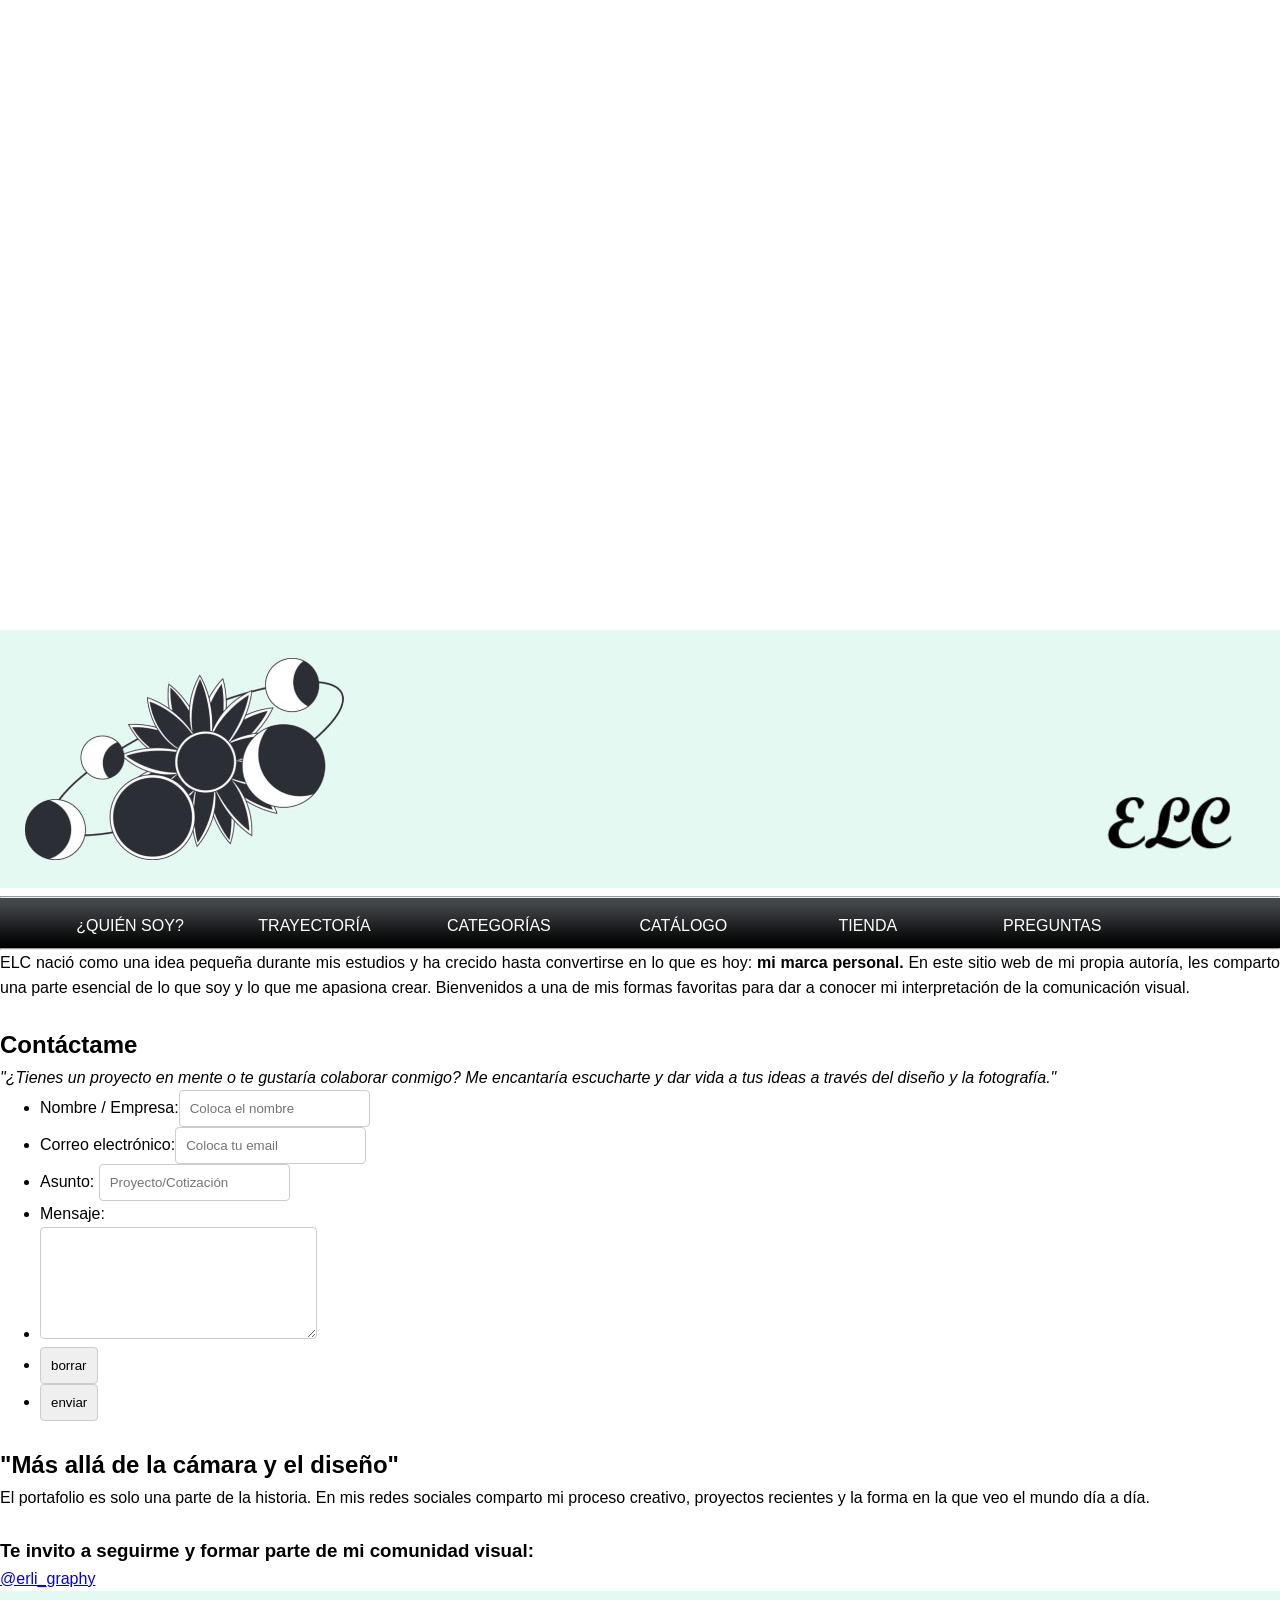
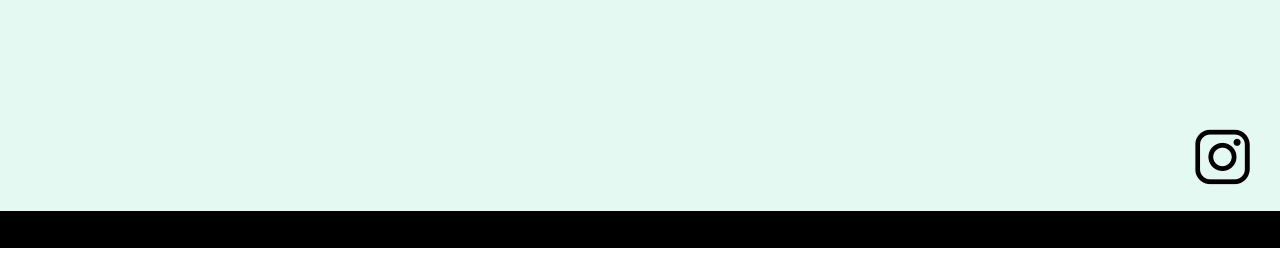
==== pagina-web.html @ e6e66890 "Initial Proyect Web Erin" ====
<!DOCTYPE html>
<html>
<head>
	<meta charset="utf-8">
	<meta name="viewport" content="width=device-width, initial-scale=1.0">
	<title>ELC-Photograph</title>
	<link rel="stylesheet" type="text/css" href="css/reticula12.css">
	<link rel="stylesheet" type="text/css" href="css/estilos-pagina.css">

</head>
<body>

<div id="pagina"><!--Inicio de página-->

<header class="video-header">
    <video autoplay muted loop playsinline class="video-background">
        <!-- Sustituye "tu-video.mp4" por la ruta de tu archivo -->
        <source src="202605142108.mp4" type="video/mp4">
    </video>
</header>

<header id="cabecera"><!--Inicio de cabecera-->
		<img src="imagenes/cabecera.jpg">
</header><!--Cierre de cabecera-->

<hr>

<nav id="menu"><!--Inicio de menú-->
		<ul>
			<li><a href="quiensoy/quien-soy.html" title="¿QUIÉN SOY?">¿QUIÉN SOY?</a></li>
			<li><a href="trayectoria/trayectoria.html" title="TRAYECTORÍA">TRAYECTORÍA</a></li>
			<li><a href="especificaciones/nuevas-especificaciones.html" title="CATEGORÍAS">CATEGORÍAS</a></li>
			<li><a href="catalogo/catalogo.html" title="CATÁLOGO">CATÁLOGO</a></li>
			<li><a href="tienda/tienda.html" title="TIENDA">TIENDA</a></li>
			<li><a href="preguntas/preguntas.html" title="PREGUNTAS">PREGUNTAS</a></li>
		</ul>		
</nav><!--Cierre de menú-->

<hr>

	<p>ELC nació como una idea pequeña durante mis estudios y ha crecido hasta convertirse en lo que es hoy: <strong>mi marca personal.</strong> En este sitio web de mi propia autoría, les comparto una parte esencial de lo que soy y lo que me apasiona crear. Bienvenidos a una de mis formas favoritas para dar a conocer mi interpretación de la comunicación visual.
	</p>
	
<br>

	<h2>Contáctame</h2>
	<p><em>"¿Tienes un proyecto en mente o te gustaría colaborar conmigo? Me encantaría escucharte y dar vida a tus ideas a través del diseño y la fotografía."</em></p>

<form name="Contáctame" action="Gracias.html">
	<ul>
		<li>Nombre / Empresa:<input type="text" name="nombre/empresa" maxlength="30" placeholder="Coloca el nombre" required></li>
		<li>Correo electrónico:<input type="text" name="email" maxlength="30" placeholder="Coloca tu email" required></li> 
		<li>Asunto: <input type="text" name="asunto" maxlength="30" placeholder="Proyecto/Cotización" required></li>
		<li>Mensaje:</li>
		<li><textarea name="asunto" rows="6" cols="30"></textarea></li>

		<li><input type="reset" name="borrar" value="borrar"></li>
		<li><input type="submit" name="enviar" value="enviar"></li>
	</ul>
</form>

<br>

	<h2>"Más allá de la cámara y el diseño"</h2>	

	<p>El portafolio es solo una parte de la historia. En mis redes sociales comparto mi proceso creativo, proyectos recientes y la forma en la que veo el mundo día a día.</p>
	
<br>

	<h3>Te invito a seguirme y formar parte de mi comunidad visual:</h3>
	<p><a href="https://www.instagram.com/p/DL_NpAcs4de/" target="new" title="erli_graphy">@erli_graphy</a></p>
	
<footer id="pie"><!--Inicio de pie-->
	<img src="imagenes/abajo.png">
</footer><!--Cierre de pie-->

</div><!--Cierre de página-->

</body>
</html>
---- css/reticula12.css ----
/*Reticula 12 columnas*/

* {margin:0; pading:0}
#pagina {max-width:1280px; margin:0 auto;}

/*Columnas*/

.col1, .col2, .col3, .col4, .col5, .col6, .col7, .col8, .col9, .col10, .col11 {float: left; margin: 0 1% 0 0}

.col1 {width:8.33%}
.col2 {width:16.66%}
.col3 {width:25%}
.col4 {width:33.33%}
.col5 {width:41.66%}
.col6 {width:50%}
.col7 {width:58.33%}
.col8 {width:66.66%}
.col9 {width:75%}
.col10 {width:83.33%}
.col11 {width:91.66%}
.col12 {width:100%}
.fila { clear:both; border:none; height:30px }

/*imagenes*/
.col1 img, .col2 img, .col3 img, .col4 img, .col5 img, .col6 img, .col7 img,.col8 img, .col9 img, .col10 img, .col11 img {display: block; width: 100%}

/*Pantallas*/

@media all and (max-width: left: 800px) {
.col1, .col2, .col3, .col4, .col5, .col6, .col7, .col8, .col9, .col10, .col11, .col12 {display: block; width: 99%}
}
---- css/estilos-pagina.css ----
/*Estilos de la pagina*/

body {font-family: 'Helvetica Neue', Arial, sans-serif; color: var(--text-color);line-height: 1.6; font-size: 1em; background-color: white; text-align: justify;}

.video-header {
    position: relative;
    height: 70vh;
    width: 100%;
    overflow: hidden;
    display: flex;
    align-items: center;
    justify-content: center;
    color: white;
}

.video-background {
    position: absolute;
    top: 50%;
    left: 50%;
    min-width: 100%;
    min-height: 100%;
    width: auto;
    height: auto;
    z-index: -1; 
    transform: translate(-50%, -50%);
    object-fit: contain; }

#menu {width: 100%; height: 50px; background-image: url("../imagenes/pleca.png")}

#menu ul li {display: inline-block; list-style: none;}

#menu ul li a {text-decoration: none; color:white; padding-top: 15px; width: 180px; height: 35px; display: block; text-align: center; transition: ease-in-out 900ms;}

#menu ul li a:hover {background-color: grey; transition: ease-in-out 900ms;}

/* Tabla y Formularios */
table { width: 100%; border-collapse: collapse; margin: 40px 0; }
th, td { border: 1px solid #ddd; padding: 12px; text-align: left; }

form {
    display: flex;
    flex-direction: column;
    gap: 10px;
    max-width: 600px;
}

input, textarea, select {
    padding: 10px;
    border: 1px solid #ccc;
    border-radius: 4px;
}

.btn {
    background: var(--primary-color);
    color: white;
    padding: 15px;
    border: none;
    cursor: pointer;
}



/* 1. LAS 4 IMÁGENES EN UNA SOLA LÍNEA */
.categorias-linea {
    display: table;
    table-layout: fixed; /* Fuerza a que todas tengan exactamente el mismo ancho */
    width: 100%;
    max-width: 1200px;
    margin: 0 auto 40px auto;
    border-collapse: separate;
    border-spacing: 15px 0; /* Añade espacio entre las columnas */
}

/* Cada tarjeta se comporta como una celda de la línea */
.tarjeta-categoria {
    display: table-cell;
    position: relative;
    border-radius: 8px;
    overflow: hidden;
    cursor: pointer;
    box-shadow: 0 4px 10px rgba(0,0,0,0.15);
    transition: transform 0.3s ease;
    height: 350px; /* Puedes ajustar la altura fija de tu barra principal aquí */
}

.tarjeta-categoria:hover {
    transform: scale(1.02);
}

.tarjeta-categoria img {
    width: 100%;
    height: 100%;
    object-fit: cover;
}

/* Capa del nombre con efecto hover */
.capa-nombre {
    position: absolute;
    top: 0;
    left: 0;
    width: 100%;
    height: 100%;
    background-color: rgba(0, 0, 0, 0.6);
    color: #fff;
    display: flex;
    justify-content: center;
    align-items: center;
    font-size: 1.4rem;
    font-weight: bold;
    opacity: 0;
    transition: opacity 0.3s ease;
}

.tarjeta-categoria:hover .capa-nombre {
    opacity: 1;
}


/* 2. EFECTO ROMPECABEZAS (MASONRY) PARA LAS IMÁGENES DE ABAJO */
.contenedor-detalle {
    max-width: 1200px;
    margin: 30px auto;
    padding: 25px;
    background-color: #ffffff;
    border-radius: 12px;
    box-shadow: 0 5px 20px rgba(0,0,0,0.05);
}

.mosaico-rompecabezas {
    column-count: 3;       /* Número de columnas del rompecabezas */
    column-gap: 15px;      /* Espacio entre columnas */
}

.mosaico-rompecabezas img {
    width: 100%;
    display: block;
    margin-bottom: 15px;   /* Espacio de separación hacia abajo */
    border-radius: 6px;
    object-fit: cover;
    box-shadow: 0 2px 5px rgba(0,0,0,0.1);
}

/* Evita que una imagen se parta a la mitad entre dos columnas */
.mosaico-rompecabezas img {
    break-inside: avoid;
}

/* Ajuste para pantallas pequeñas (Celulares) */
@media (max-width: 768px) {
    .categorias-linea {
        display: block; /* En celulares es mejor que se apilen para que no se vean diminutas */
    }
    .tarjeta-categoria {
        display: block;
        width: 100%;
        margin-bottom: 15px;
        height: 200px;
    }
    .mosaico-rompecabezas {
        column-count: 2; /* Menos columnas en pantallas medianas */
    }
}

@media (max-width: 480px) {
    .mosaico-rompecabezas {
        column-count: 1; /* Una sola columna en pantallas muy chicas */
    }
}

/* Clases para ocultar/mostrar con JS */
.oculto {
    display: none;
}



/* 1. LAS 4 IMÁGENES EN UNA SOLA LÍNEA */
.categorias-linea {
    display: table;
    table-layout: fixed;
    width: 100%;
    max-width: 1200px;
    margin: 0 auto 30px auto;
    border-collapse: separate;
    border-spacing: 15px 0;
}
.tarjeta-categoria {
    display: table-cell;
    position: relative;
    border-radius: 8px;
    overflow: hidden;
    cursor: pointer;
    box-shadow: 0 4px 10px rgba(0,0,0,0.1);
    transition: transform 0.2s;
    height: 300px;
}
.tarjeta-categoria:hover { transform: scale(1.02); }
.tarjeta-categoria img { width: 100%; height: 100%; object-fit: cover; }

.capa-nombre {
    position: absolute;
    top: 0; left: 0; width: 100%; height: 100%;
    background-color: rgba(0, 0, 0, 0.6);
    color: #fff;
    display: flex; justify-content: center; align-items: center;
    font-size: 1.3rem; font-weight: bold;
    opacity: 0; transition: opacity 0.2s;
}
.tarjeta-categoria:hover .capa-nombre { opacity: 1; }

/* 2. ROMPECABEZAS (MASONRY) */
.contenedor-detalle {
    max-width: 1200px;
    margin: 20px auto;
    padding: 20px;
    background: #fff;
    border-radius: 12px;
    box-shadow: 0 4px 6px -1px rgba(0,0,0,0.05);
}
.mosaico-rompecabezas {
    column-count: 3;
    column-gap: 15px;
}
.mosaico-rompecabezas img {
    width: 100%;
    display: block;
    margin-bottom: 15px;
    border-radius: 8px;
    cursor: pointer;
    transition: filter 0.2s, transform 0.2s;
    break-inside: avoid;
}
.mosaico-rompecabezas img:hover {
    filter: brightness(0.85);
    transform: translateY(-2px);
}

/* 3. SECCIÓN DE COMPRA FORMULARIO */
.contenedor-compra {
    max-width: 1200px;
    margin: 40px auto;
    background: #ffffff;
    border: 1px solid #e2e8f0;
    border-radius: 12px;
    overflow: hidden;
    box-shadow: 0 20px 25px -5px rgba(0,0,0,0.1);
}
.compra-layout { display: flex; flex-wrap: wrap; }

.compra-imagen {
    flex: 1; min-width: 320px; background: #f1f5f9;
    position: relative; display: flex; align-items: center; justify-content: center;
}
.compra-imagen img { width: 100%; height: 100%; object-fit: cover; max-height: 700px; display: block; }
.info-foto-ayuda { position: absolute; bottom: 0; width: 100%; background: rgba(0,0,0,0.7); color: white; text-align: center; padding: 10px; font-size: 0.9rem; }

.compra-formulario { flex: 1.5; min-width: 350px; padding: 35px; }
.compra-formulario h3 { border-bottom: 2px solid #f1f5f9; padding-bottom: 8px; margin-top: 25px; color: #334155; }

.campo-form { margin-bottom: 20px; }
.campo-form label { display: block; font-weight: 600; margin-bottom: 6px; font-size: 0.95rem; }
.opcional { font-weight: normal; color: #94a3b8; font-size: 0.85rem; }

.campo-form input[type="text"],
.campo-form input[type="email"],
.campo-form input[type="tel"],
.campo-form textarea {
    width: 100%; padding: 12px; border: 1px solid #cbd5e1; border-radius: 6px; font-size: 1rem; box-sizing: border-box;
}

.grupo-opciones { display: flex; flex-direction: column; gap: 8px; margin-top: 6px; }
.opcion-check { font-weight: normal !important; cursor: pointer; display: flex; align-items: center; gap: 8px; }

.flex-otro { display: flex; align-items: center; }
#texto-otro-campo { border: none; border-bottom: 1px solid #94a3b8; width: 100px; padding: 2px 5px; font-size: 0.95rem; }
#texto-otro-campo:focus { outline: none; border-bottom-color: #000; }

.btn-enviar {
    width: 100%; background: #0f172a; color: #fff; border: none; padding: 15px; font-size: 1.1rem; font-weight: bold; border-radius: 6px; cursor: pointer; margin-top: 20px;
}
.btn-enviar:hover { background: #334155; }

.mensaje-exito { background: #f0fdf4; color: #166534; padding: 15px; border-left: 4px solid #166534; border-radius: 4px; margin-top: 20px; }
.oculto { display: none !important; }

/* Pantallas Chicas */
@media (max-width: 768px) {
    .categorias-linea { display: block; }
    .tarjeta-categoria { display: block; width: 100%; margin-bottom: 15px; height: 180px; }
    .mosaico-rompecabezas { column-count: 2; }
    .compra-layout { flex-direction: column; }
}
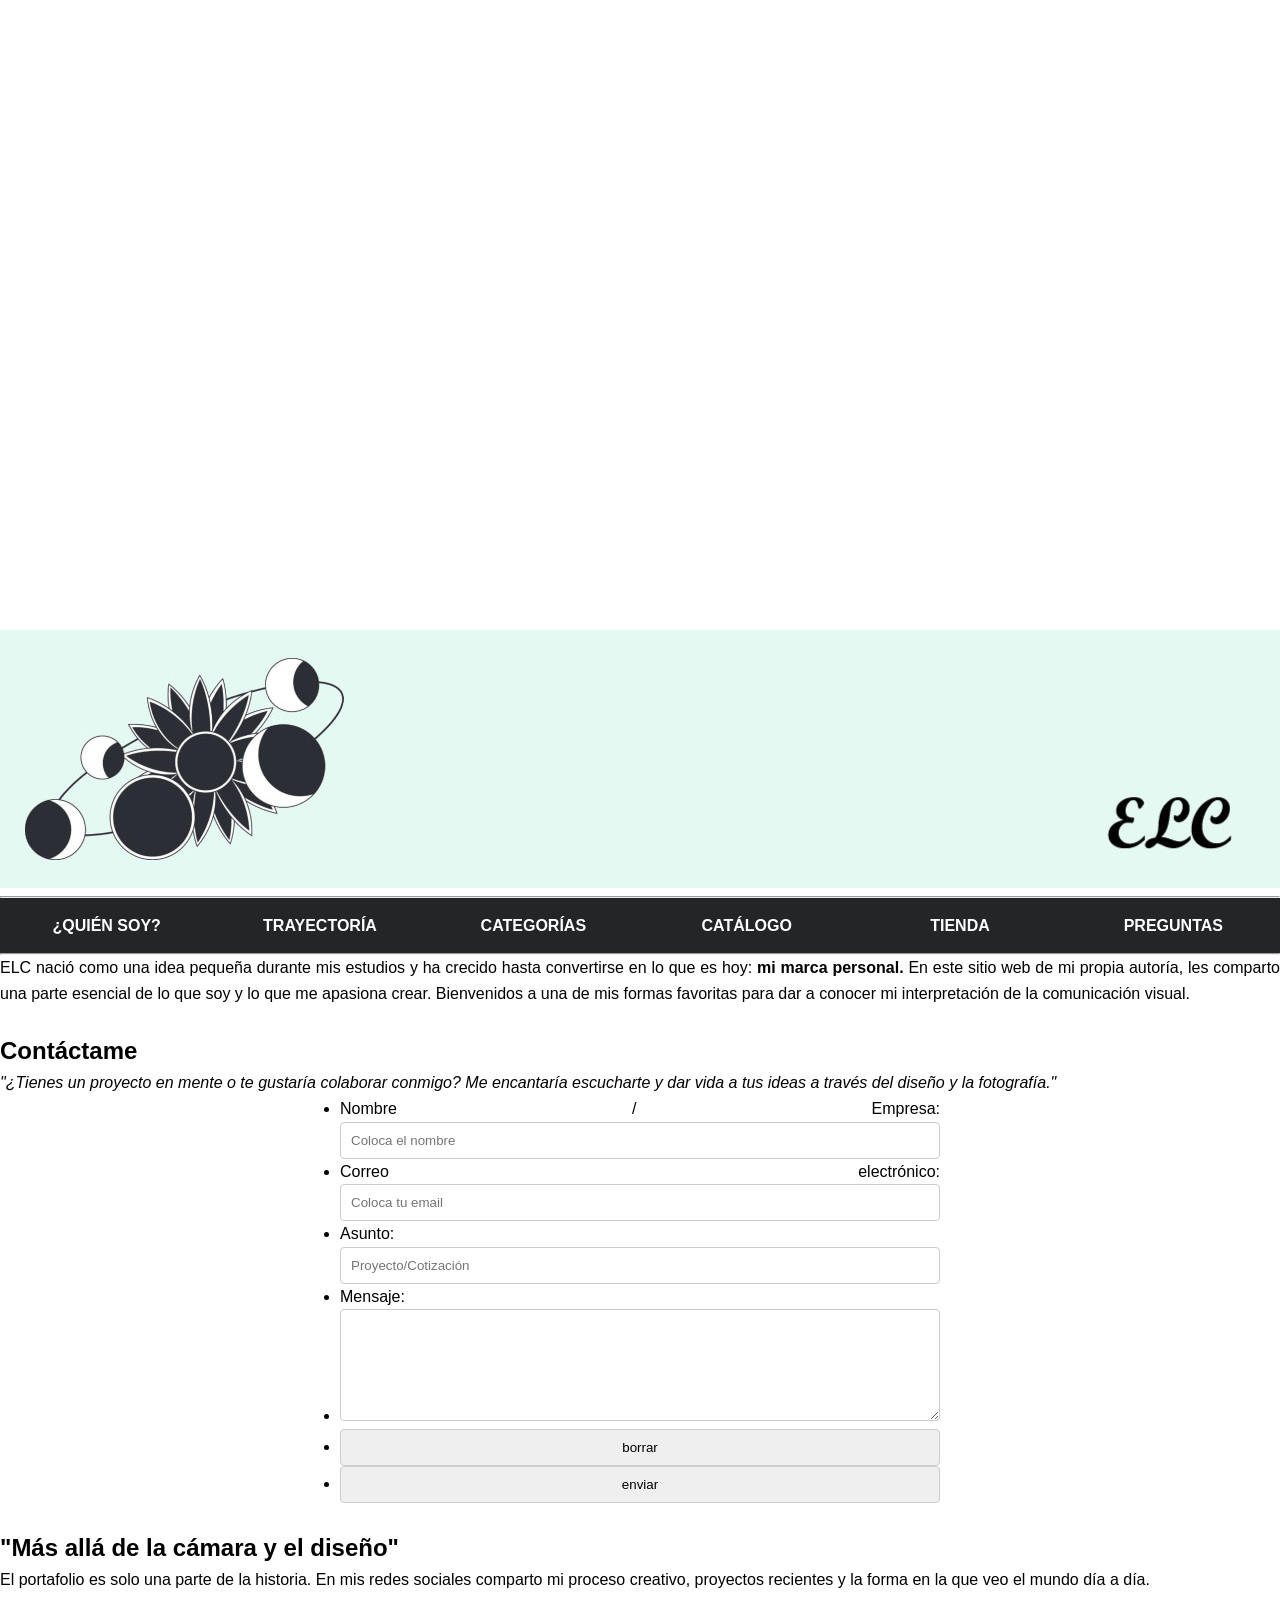
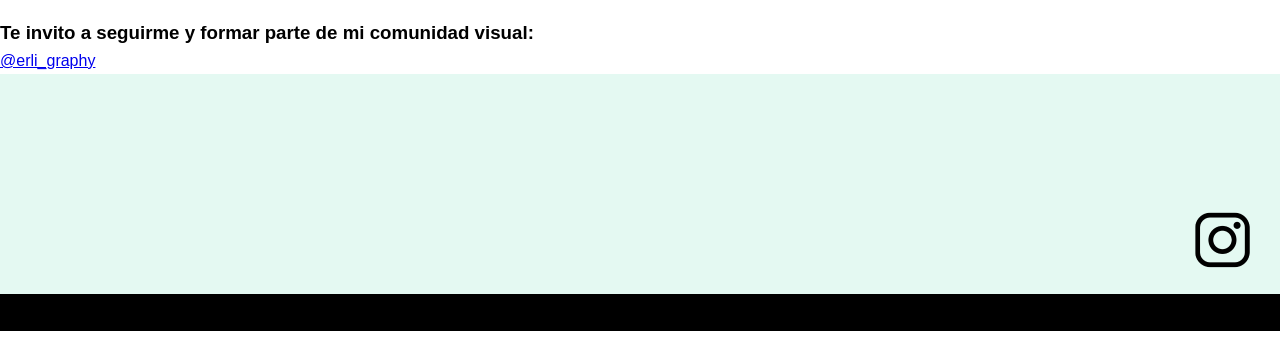
==== commit d1cea34d: "Main changes to the operation of the website" ====
--- a/pagina-web.html
+++ b/pagina-web.html
@@ -1,5 +1,6 @@
 <!DOCTYPE html>
 <html>
+
 <head>
 	<meta charset="utf-8">
 	<meta name="viewport" content="width=device-width, initial-scale=1.0">
@@ -8,73 +9,96 @@
 	<link rel="stylesheet" type="text/css" href="css/estilos-pagina.css">
 
 </head>
+
 <body>
 
-<div id="pagina"><!--Inicio de página-->
+	<div id="pagina"><!--Inicio de página-->
 
-<header class="video-header">
-    <video autoplay muted loop playsinline class="video-background">
-        <!-- Sustituye "tu-video.mp4" por la ruta de tu archivo -->
-        <source src="202605142108.mp4" type="video/mp4">
-    </video>
-</header>
+		<header class="video-header">
+			<video autoplay muted loop playsinline class="video-background">
+				<!-- Sustituye "tu-video.mp4" por la ruta de tu archivo -->
+				<source src="202605142108.mp4" type="video/mp4">
+			</video>
+		</header>
 
-<header id="cabecera"><!--Inicio de cabecera-->
-		<img src="imagenes/cabecera.jpg">
-</header><!--Cierre de cabecera-->
+		<header id="cabecera"><!--Inicio de cabecera-->
+			<img src="imagenes/cabecera.jpg">
+		</header><!--Cierre de cabecera-->
 
-<hr>
+		<hr>
 
-<nav id="menu"><!--Inicio de menú-->
-		<ul>
-			<li><a href="quiensoy/quien-soy.html" title="¿QUIÉN SOY?">¿QUIÉN SOY?</a></li>
-			<li><a href="trayectoria/trayectoria.html" title="TRAYECTORÍA">TRAYECTORÍA</a></li>
-			<li><a href="especificaciones/nuevas-especificaciones.html" title="CATEGORÍAS">CATEGORÍAS</a></li>
-			<li><a href="catalogo/catalogo.html" title="CATÁLOGO">CATÁLOGO</a></li>
-			<li><a href="tienda/tienda.html" title="TIENDA">TIENDA</a></li>
-			<li><a href="preguntas/preguntas.html" title="PREGUNTAS">PREGUNTAS</a></li>
-		</ul>		
-</nav><!--Cierre de menú-->
+		<nav id="menu">
+			<div class="menu-movil">
+				<button id="btn-hamburguesa">☰ Menú</button>
+			</div>
 
-<hr>
+			<ul id="lista-menu">
+				<li><a href="quiensoy/quien-soy.html" title="¿QUIÉN SOY?">¿QUIÉN SOY?</a></li>
+				<li><a href="trayectoria/trayectoria.html" title="TRAYECTORÍA">TRAYECTORÍA</a></li>
+				<li><a href="especificaciones/nuevas-especificaciones.html" title="CATEGORÍAS">CATEGORÍAS</a></li>
+				<li><a href="catalogo/catalogo.html" title="CATÁLOGO">CATÁLOGO</a></li>
+				<li><a href="tienda/tienda.html" title="TIENDA">TIENDA</a></li>
+				<li><a href="preguntas/preguntas.html" title="PREGUNTAS">PREGUNTAS</a></li>
+			</ul>
+		</nav>
 
-	<p>ELC nació como una idea pequeña durante mis estudios y ha crecido hasta convertirse en lo que es hoy: <strong>mi marca personal.</strong> En este sitio web de mi propia autoría, les comparto una parte esencial de lo que soy y lo que me apasiona crear. Bienvenidos a una de mis formas favoritas para dar a conocer mi interpretación de la comunicación visual.
-	</p>
-	
-<br>
+		<hr>
 
-	<h2>Contáctame</h2>
-	<p><em>"¿Tienes un proyecto en mente o te gustaría colaborar conmigo? Me encantaría escucharte y dar vida a tus ideas a través del diseño y la fotografía."</em></p>
+		<p>ELC nació como una idea pequeña durante mis estudios y ha crecido hasta convertirse en lo que es hoy:
+			<strong>mi marca personal.</strong> En este sitio web de mi propia autoría, les comparto una parte esencial
+			de lo que soy y lo que me apasiona crear. Bienvenidos a una de mis formas favoritas para dar a conocer mi
+			interpretación de la comunicación visual.
+		</p>
 
-<form name="Contáctame" action="Gracias.html">
-	<ul>
-		<li>Nombre / Empresa:<input type="text" name="nombre/empresa" maxlength="30" placeholder="Coloca el nombre" required></li>
-		<li>Correo electrónico:<input type="text" name="email" maxlength="30" placeholder="Coloca tu email" required></li> 
-		<li>Asunto: <input type="text" name="asunto" maxlength="30" placeholder="Proyecto/Cotización" required></li>
-		<li>Mensaje:</li>
-		<li><textarea name="asunto" rows="6" cols="30"></textarea></li>
+		<br>
 
-		<li><input type="reset" name="borrar" value="borrar"></li>
-		<li><input type="submit" name="enviar" value="enviar"></li>
-	</ul>
-</form>
+		<h2>Contáctame</h2>
+		<p><em>"¿Tienes un proyecto en mente o te gustaría colaborar conmigo? Me encantaría escucharte y dar vida a tus
+				ideas a través del diseño y la fotografía."</em></p>
 
-<br>
+		<form name="Contáctame" action="Gracias.html">
+			<ul>
+				<li>Nombre / Empresa:<input type="text" name="nombre/empresa" maxlength="30"
+						placeholder="Coloca el nombre" required></li>
+				<li>Correo electrónico:<input type="text" name="email" maxlength="30" placeholder="Coloca tu email"
+						required></li>
+				<li>Asunto: <input type="text" name="asunto" maxlength="30" placeholder="Proyecto/Cotización" required>
+				</li>
+				<li>Mensaje:</li>
+				<li><textarea name="asunto" rows="6" cols="30"></textarea></li>
 
-	<h2>"Más allá de la cámara y el diseño"</h2>	
+				<li><input type="reset" name="borrar" value="borrar"></li>
+				<li><input type="submit" name="enviar" value="enviar"></li>
+			</ul>
+		</form>
 
-	<p>El portafolio es solo una parte de la historia. En mis redes sociales comparto mi proceso creativo, proyectos recientes y la forma en la que veo el mundo día a día.</p>
-	
-<br>
+		<br>
 
-	<h3>Te invito a seguirme y formar parte de mi comunidad visual:</h3>
-	<p><a href="https://www.instagram.com/p/DL_NpAcs4de/" target="new" title="erli_graphy">@erli_graphy</a></p>
-	
-<footer id="pie"><!--Inicio de pie-->
-	<img src="imagenes/abajo.png">
-</footer><!--Cierre de pie-->
+		<h2>"Más allá de la cámara y el diseño"</h2>
 
-</div><!--Cierre de página-->
+		<p>El portafolio es solo una parte de la historia. En mis redes sociales comparto mi proceso creativo, proyectos
+			recientes y la forma en la que veo el mundo día a día.</p>
+
+		<br>
+
+		<h3>Te invito a seguirme y formar parte de mi comunidad visual:</h3>
+		<p><a href="https://www.instagram.com/p/DL_NpAcs4de/" target="new" title="erli_graphy">@erli_graphy</a></p>
+
+		<footer id="pie"><!--Inicio de pie-->
+			<img src="imagenes/abajo.png">
+		</footer><!--Cierre de pie-->
+
+	</div><!--Cierre de página-->
+
+	<script>
+		// Script básico para abrir/cerrar el menú en celulares
+		const btn = document.getElementById('btn-hamburguesa');
+		const menu = document.getElementById('lista-menu');
+		btn.addEventListener('click', () => {
+			menu.classList.toggle('mostrar-menu');
+		});
+	</script>
 
 </body>
+
 </html>
--- a/css/reticula12.css
+++ b/css/reticula12.css
@@ -1,31 +1,127 @@
-/*Reticula 12 columnas*/
+/* Retícula 12 columnas */
 
-* {margin:0; pading:0}
-#pagina {max-width:1280px; margin:0 auto;}
+* {
+    margin: 0;
+    padding: 0;
+    box-sizing: border-box;
+    /* Ayuda a que los márgenes no desborden la pantalla */
+}
 
-/*Columnas*/
+#pagina {
+    max-width: 1280px;
+    margin: 0 auto;
+    overflow-x: hidden;
+    /* Evita que la pantalla se pueda deslizar hacia los lados en celular */
+}
 
-.col1, .col2, .col3, .col4, .col5, .col6, .col7, .col8, .col9, .col10, .col11 {float: left; margin: 0 1% 0 0}
+/* Columnas para computadora */
+.col1,
+.col2,
+.col3,
+.col4,
+.col5,
+.col6,
+.col7,
+.col8,
+.col9,
+.col10,
+.col11 {
+    float: left;
+    margin: 0 1% 0 0;
+}
 
-.col1 {width:8.33%}
-.col2 {width:16.66%}
-.col3 {width:25%}
-.col4 {width:33.33%}
-.col5 {width:41.66%}
-.col6 {width:50%}
-.col7 {width:58.33%}
-.col8 {width:66.66%}
-.col9 {width:75%}
-.col10 {width:83.33%}
-.col11 {width:91.66%}
-.col12 {width:100%}
-.fila { clear:both; border:none; height:30px }
+.col1 {
+    width: 8.33%
+}
 
-/*imagenes*/
-.col1 img, .col2 img, .col3 img, .col4 img, .col5 img, .col6 img, .col7 img,.col8 img, .col9 img, .col10 img, .col11 img {display: block; width: 100%}
+.col2 {
+    width: 16.66%
+}
 
-/*Pantallas*/
+.col3 {
+    width: 25%
+}
 
-@media all and (max-width: left: 800px) {
-.col1, .col2, .col3, .col4, .col5, .col6, .col7, .col8, .col9, .col10, .col11, .col12 {display: block; width: 99%}
+.col4 {
+    width: 33.33%
+}
+
+.col5 {
+    width: 41.66%
+}
+
+.col6 {
+    width: 50%
+}
+
+.col7 {
+    width: 58.33%
+}
+
+.col8 {
+    width: 66.66%
+}
+
+.col9 {
+    width: 75%
+}
+
+.col10 {
+    width: 83.33%
+}
+
+.col11 {
+    width: 91.66%
+}
+
+.col12 {
+    width: 100%
+}
+
+.fila {
+    clear: both;
+    border: none;
+    /* Quité el height de 30px fijo que tenías, porque rompía cosas si el contenido era más grande */
+}
+
+/* Imágenes dentro de las columnas */
+.col1 img,
+.col2 img,
+.col3 img,
+.col4 img,
+.col5 img,
+.col6 img,
+.col7 img,
+.col8 img,
+.col9 img,
+.col10 img,
+.col11 img,
+.col12 img {
+    display: block;
+    width: 100%;
+    height: auto;
+    /* Para que las imágenes no se estiren feo */
+}
+
+/* Pantallas pequeñas (Celulares y Tablets) - ¡El error estaba aquí! */
+@media all and (max-width: 800px) {
+
+    /* En esta linea de codigo no iba el left, eso hacia que se ignorara el media query */
+    .col1,
+    .col2,
+    .col3,
+    .col4,
+    .col5,
+    .col6,
+    .col7,
+    .col8,
+    .col9,
+    .col10,
+    .col11,
+    .col12 {
+        display: block;
+        width: 100%;
+        margin: 0 0 15px 0;
+        /* En celular, ponemos un margen abajo para que no se peguen las secciones */
+    }
 }
--- a/css/estilos-pagina.css
+++ b/css/estilos-pagina.css
@@ -1,6 +1,12 @@
-/*Estilos de la pagina*/
-
-body {font-family: 'Helvetica Neue', Arial, sans-serif; color: var(--text-color);line-height: 1.6; font-size: 1em; background-color: white; text-align: justify;}
+/* --- ESTILOS GENERALES --- */
+body {
+    font-family: 'Helvetica Neue', Arial, sans-serif;
+    line-height: 1.6;
+    font-size: 1em;
+    background-color: white;
+    text-align: justify;
+    margin: 0;
+}
 
 .video-header {
     position: relative;
@@ -21,66 +27,133 @@
     min-height: 100%;
     width: auto;
     height: auto;
-    z-index: -1; 
+    z-index: -1;
     transform: translate(-50%, -50%);
-    object-fit: contain; }
-
-#menu {width: 100%; height: 50px; background-image: url("../imagenes/pleca.png")}
-
-#menu ul li {display: inline-block; list-style: none;}
-
-#menu ul li a {text-decoration: none; color:white; padding-top: 15px; width: 180px; height: 35px; display: block; text-align: center; transition: ease-in-out 900ms;}
-
-#menu ul li a:hover {background-color: grey; transition: ease-in-out 900ms;}
-
-/* Tabla y Formularios */
-table { width: 100%; border-collapse: collapse; margin: 40px 0; }
-th, td { border: 1px solid #ddd; padding: 12px; text-align: left; }
+    object-fit: contain;
+}
+
+/* --- ESTILOS DEL MENÚ --- */
+#menu {
+    width: 100%;
+    background-image: url("../imagenes/pleca.png");
+    background-size: cover;
+    /* Asegura que la imagen de fondo cubra todo */
+    background-position: center;
+}
+
+#lista-menu {
+    display: flex;
+    /* Flexbox centra y reparte el espacio automáticamente */
+    justify-content: space-around;
+    align-items: center;
+    list-style: none;
+    padding: 0;
+    margin: 0;
+}
+
+#lista-menu li {
+    flex: 1;
+    /* Todos los botones tienen el mismo ancho proporcional */
+}
+
+#lista-menu li a {
+    text-decoration: none;
+    color: white;
+    padding: 15px 5px;
+    display: block;
+    text-align: center;
+    font-weight: bold;
+    transition: ease-in-out 300ms;
+    /* 900ms era demasiado lento */
+}
+
+#lista-menu li a:hover {
+    background-color: rgba(255, 255, 255, 0.2);
+    /* Efecto más suave al pasar el mouse */
+}
+
+/* --- MENÚ MÓVIL (Hamburguesa) --- */
+.menu-movil {
+    display: none;
+    /* Oculto en la computadora */
+    text-align: right;
+    padding: 10px;
+}
+
+#btn-hamburguesa {
+    background-color: #333;
+    color: white;
+    border: none;
+    padding: 10px 15px;
+    font-size: 1.2rem;
+    cursor: pointer;
+    border-radius: 5px;
+}
+
+/* --- TABLAS Y FORMULARIOS --- */
+table {
+    width: 100%;
+    border-collapse: collapse;
+    margin: 40px 0;
+}
+
+th,
+td {
+    border: 1px solid #ddd;
+    padding: 12px;
+    text-align: left;
+}
 
 form {
     display: flex;
     flex-direction: column;
     gap: 10px;
     max-width: 600px;
-}
-
-input, textarea, select {
+    margin: 0 auto;
+}
+
+input,
+textarea,
+select {
     padding: 10px;
     border: 1px solid #ccc;
     border-radius: 4px;
+    width: 100%;
+    box-sizing: border-box;
 }
 
 .btn {
-    background: var(--primary-color);
+    background: #0f172a;
     color: white;
     padding: 15px;
     border: none;
     cursor: pointer;
-}
-
-
-
-/* 1. LAS 4 IMÁGENES EN UNA SOLA LÍNEA */
+    border-radius: 6px;
+}
+
+.btn:hover {
+    background: #334155;
+}
+
+/* --- 1. GALERÍA: LAS 4 IMÁGENES EN LÍNEA --- */
 .categorias-linea {
-    display: table;
-    table-layout: fixed; /* Fuerza a que todas tengan exactamente el mismo ancho */
+    display: flex;
+    justify-content: space-between;
+    gap: 15px;
     width: 100%;
     max-width: 1200px;
-    margin: 0 auto 40px auto;
-    border-collapse: separate;
-    border-spacing: 15px 0; /* Añade espacio entre las columnas */
-}
-
-/* Cada tarjeta se comporta como una celda de la línea */
+    margin: 30px auto;
+}
+
 .tarjeta-categoria {
-    display: table-cell;
+    flex: 1;
     position: relative;
     border-radius: 8px;
     overflow: hidden;
     cursor: pointer;
-    box-shadow: 0 4px 10px rgba(0,0,0,0.15);
-    transition: transform 0.3s ease;
-    height: 350px; /* Puedes ajustar la altura fija de tu barra principal aquí */
+    box-shadow: 0 4px 10px rgba(0, 0, 0, 0.1);
+    transition: transform 0.2s;
+    height: 300px;
 }
 
 .tarjeta-categoria:hover {
@@ -93,7 +166,6 @@
     object-fit: cover;
 }
 
-/* Capa del nombre con efecto hover */
 .capa-nombre {
     position: absolute;
     top: 0;
@@ -105,122 +177,31 @@
     display: flex;
     justify-content: center;
     align-items: center;
-    font-size: 1.4rem;
+    font-size: 1.3rem;
     font-weight: bold;
     opacity: 0;
-    transition: opacity 0.3s ease;
+    transition: opacity 0.2s;
 }
 
 .tarjeta-categoria:hover .capa-nombre {
     opacity: 1;
 }
 
-
-/* 2. EFECTO ROMPECABEZAS (MASONRY) PARA LAS IMÁGENES DE ABAJO */
-.contenedor-detalle {
-    max-width: 1200px;
-    margin: 30px auto;
-    padding: 25px;
-    background-color: #ffffff;
-    border-radius: 12px;
-    box-shadow: 0 5px 20px rgba(0,0,0,0.05);
-}
-
-.mosaico-rompecabezas {
-    column-count: 3;       /* Número de columnas del rompecabezas */
-    column-gap: 15px;      /* Espacio entre columnas */
-}
-
-.mosaico-rompecabezas img {
-    width: 100%;
-    display: block;
-    margin-bottom: 15px;   /* Espacio de separación hacia abajo */
-    border-radius: 6px;
-    object-fit: cover;
-    box-shadow: 0 2px 5px rgba(0,0,0,0.1);
-}
-
-/* Evita que una imagen se parta a la mitad entre dos columnas */
-.mosaico-rompecabezas img {
-    break-inside: avoid;
-}
-
-/* Ajuste para pantallas pequeñas (Celulares) */
-@media (max-width: 768px) {
-    .categorias-linea {
-        display: block; /* En celulares es mejor que se apilen para que no se vean diminutas */
-    }
-    .tarjeta-categoria {
-        display: block;
-        width: 100%;
-        margin-bottom: 15px;
-        height: 200px;
-    }
-    .mosaico-rompecabezas {
-        column-count: 2; /* Menos columnas en pantallas medianas */
-    }
-}
-
-@media (max-width: 480px) {
-    .mosaico-rompecabezas {
-        column-count: 1; /* Una sola columna en pantallas muy chicas */
-    }
-}
-
-/* Clases para ocultar/mostrar con JS */
-.oculto {
-    display: none;
-}
-
-
-
-/* 1. LAS 4 IMÁGENES EN UNA SOLA LÍNEA */
-.categorias-linea {
-    display: table;
-    table-layout: fixed;
-    width: 100%;
-    max-width: 1200px;
-    margin: 0 auto 30px auto;
-    border-collapse: separate;
-    border-spacing: 15px 0;
-}
-.tarjeta-categoria {
-    display: table-cell;
-    position: relative;
-    border-radius: 8px;
-    overflow: hidden;
-    cursor: pointer;
-    box-shadow: 0 4px 10px rgba(0,0,0,0.1);
-    transition: transform 0.2s;
-    height: 300px;
-}
-.tarjeta-categoria:hover { transform: scale(1.02); }
-.tarjeta-categoria img { width: 100%; height: 100%; object-fit: cover; }
-
-.capa-nombre {
-    position: absolute;
-    top: 0; left: 0; width: 100%; height: 100%;
-    background-color: rgba(0, 0, 0, 0.6);
-    color: #fff;
-    display: flex; justify-content: center; align-items: center;
-    font-size: 1.3rem; font-weight: bold;
-    opacity: 0; transition: opacity 0.2s;
-}
-.tarjeta-categoria:hover .capa-nombre { opacity: 1; }
-
-/* 2. ROMPECABEZAS (MASONRY) */
+/* --- 2. ROMPECABEZAS (MASONRY) --- */
 .contenedor-detalle {
     max-width: 1200px;
     margin: 20px auto;
     padding: 20px;
     background: #fff;
     border-radius: 12px;
-    box-shadow: 0 4px 6px -1px rgba(0,0,0,0.05);
-}
+    box-shadow: 0 4px 6px -1px rgba(0, 0, 0, 0.05);
+}
+
 .mosaico-rompecabezas {
     column-count: 3;
     column-gap: 15px;
 }
+
 .mosaico-rompecabezas img {
     width: 100%;
     display: block;
@@ -230,63 +211,88 @@
     transition: filter 0.2s, transform 0.2s;
     break-inside: avoid;
 }
+
 .mosaico-rompecabezas img:hover {
     filter: brightness(0.85);
     transform: translateY(-2px);
 }
 
-/* 3. SECCIÓN DE COMPRA FORMULARIO */
+/* --- 3. SECCIÓN DE COMPRA --- */
 .contenedor-compra {
     max-width: 1200px;
     margin: 40px auto;
-    background: #ffffff;
+    display: flex;
+    flex-wrap: wrap;
     border: 1px solid #e2e8f0;
     border-radius: 12px;
     overflow: hidden;
-    box-shadow: 0 20px 25px -5px rgba(0,0,0,0.1);
-}
-.compra-layout { display: flex; flex-wrap: wrap; }
+}
 
 .compra-imagen {
-    flex: 1; min-width: 320px; background: #f1f5f9;
-    position: relative; display: flex; align-items: center; justify-content: center;
-}
-.compra-imagen img { width: 100%; height: 100%; object-fit: cover; max-height: 700px; display: block; }
-.info-foto-ayuda { position: absolute; bottom: 0; width: 100%; background: rgba(0,0,0,0.7); color: white; text-align: center; padding: 10px; font-size: 0.9rem; }
-
-.compra-formulario { flex: 1.5; min-width: 350px; padding: 35px; }
-.compra-formulario h3 { border-bottom: 2px solid #f1f5f9; padding-bottom: 8px; margin-top: 25px; color: #334155; }
-
-.campo-form { margin-bottom: 20px; }
-.campo-form label { display: block; font-weight: 600; margin-bottom: 6px; font-size: 0.95rem; }
-.opcional { font-weight: normal; color: #94a3b8; font-size: 0.85rem; }
-
-.campo-form input[type="text"],
-.campo-form input[type="email"],
-.campo-form input[type="tel"],
-.campo-form textarea {
-    width: 100%; padding: 12px; border: 1px solid #cbd5e1; border-radius: 6px; font-size: 1rem; box-sizing: border-box;
-}
-
-.grupo-opciones { display: flex; flex-direction: column; gap: 8px; margin-top: 6px; }
-.opcion-check { font-weight: normal !important; cursor: pointer; display: flex; align-items: center; gap: 8px; }
-
-.flex-otro { display: flex; align-items: center; }
-#texto-otro-campo { border: none; border-bottom: 1px solid #94a3b8; width: 100px; padding: 2px 5px; font-size: 0.95rem; }
-#texto-otro-campo:focus { outline: none; border-bottom-color: #000; }
-
-.btn-enviar {
-    width: 100%; background: #0f172a; color: #fff; border: none; padding: 15px; font-size: 1.1rem; font-weight: bold; border-radius: 6px; cursor: pointer; margin-top: 20px;
-}
-.btn-enviar:hover { background: #334155; }
-
-.mensaje-exito { background: #f0fdf4; color: #166534; padding: 15px; border-left: 4px solid #166534; border-radius: 4px; margin-top: 20px; }
-.oculto { display: none !important; }
-
-/* Pantallas Chicas */
-@media (max-width: 768px) {
-    .categorias-linea { display: block; }
-    .tarjeta-categoria { display: block; width: 100%; margin-bottom: 15px; height: 180px; }
-    .mosaico-rompecabezas { column-count: 2; }
-    .compra-layout { flex-direction: column; }
+    flex: 1;
+    min-width: 320px;
+    background: #f1f5f9;
+    position: relative;
+}
+
+.compra-imagen img {
+    width: 100%;
+    height: 100%;
+    object-fit: cover;
+}
+
+.compra-formulario {
+    flex: 1.5;
+    min-width: 350px;
+    padding: 35px;
+    box-sizing: border-box;
+}
+
+/* --- DISEÑO RESPONSIVO PARA CELULARES --- */
+@media (max-width: 800px) {
+
+    /* Menú en celular */
+    .menu-movil {
+        display: block;
+    }
+
+    /* Muestra el botón */
+    #lista-menu {
+        display: none;
+        /* Oculta la lista normal */
+        flex-direction: column;
+        background-color: #444;
+    }
+
+    #lista-menu.mostrar-menu {
+        display: flex;
+    }
+
+    /* Esta clase la activa el Javascript */
+    #lista-menu li a {
+        border-bottom: 1px solid #555;
+    }
+
+    /* Galerías en celular */
+    .categorias-linea {
+        flex-direction: column;
+    }
+
+    .tarjeta-categoria {
+        height: 200px;
+    }
+
+    .mosaico-rompecabezas {
+        column-count: 2;
+    }
+
+    .contenedor-compra {
+        flex-direction: column;
+    }
+}
+
+@media (max-width: 480px) {
+    .mosaico-rompecabezas {
+        column-count: 1;
+    }
 }
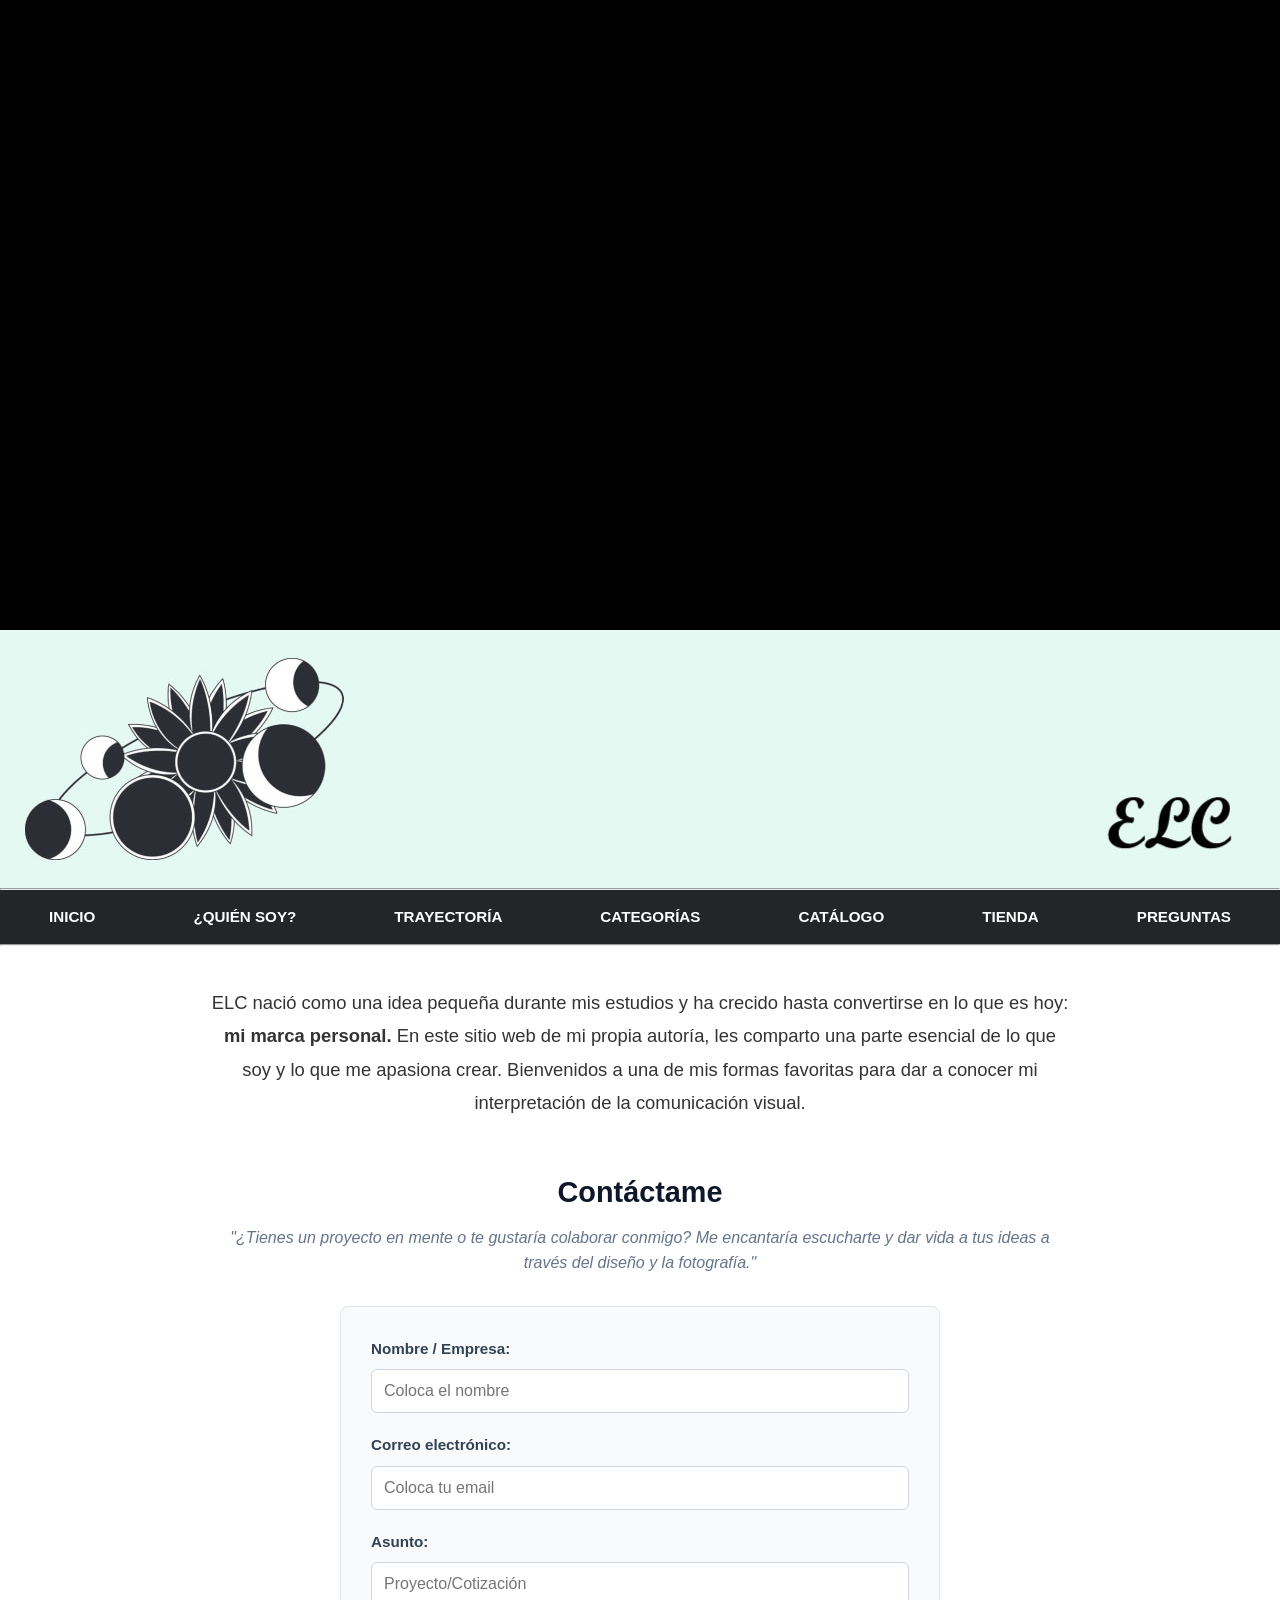
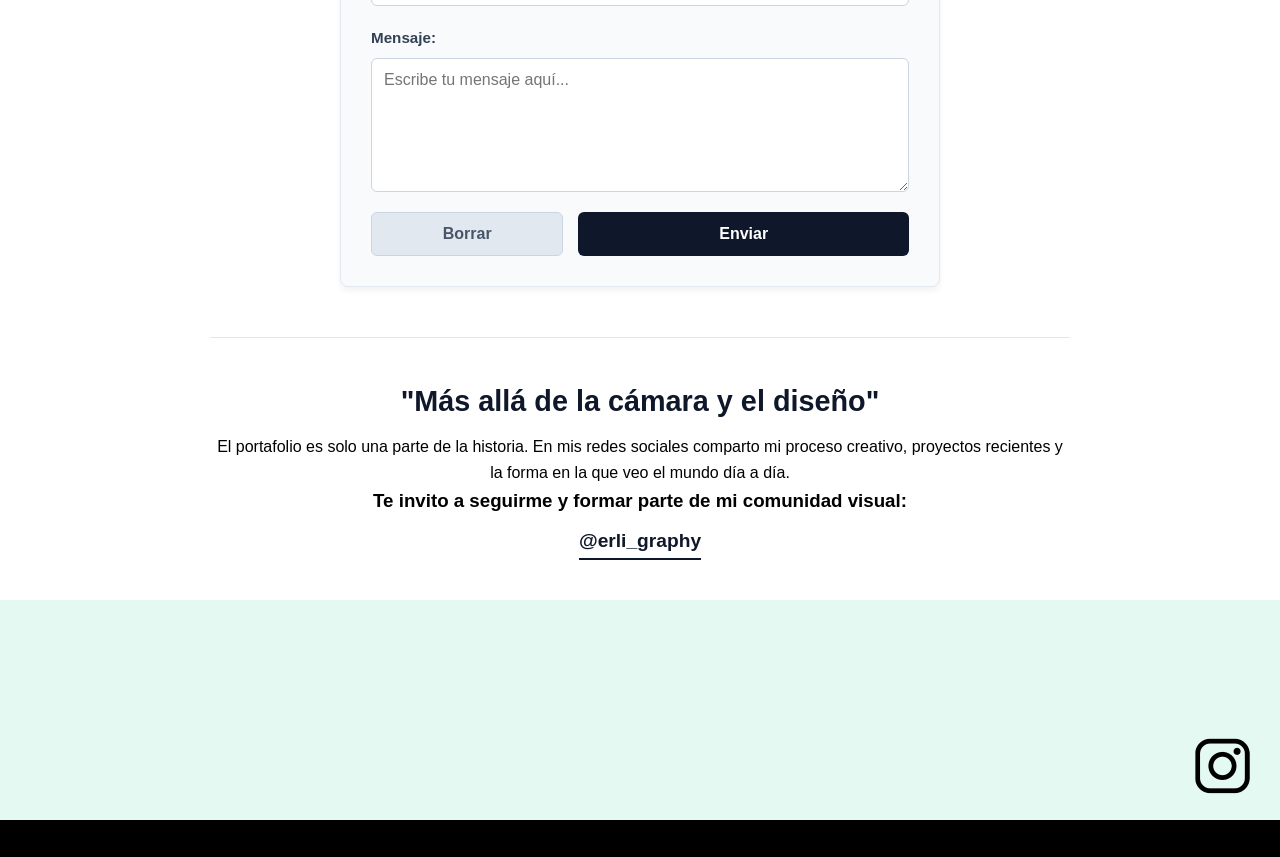
==== commit a26f004a: "Changes in the website design" ====
--- a/pagina-web.html
+++ b/pagina-web.html
@@ -1,104 +1,91 @@
 <!DOCTYPE html>
-<html>
-
+<html lang="es">
 <head>
 	<meta charset="utf-8">
 	<meta name="viewport" content="width=device-width, initial-scale=1.0">
 	<title>ELC-Photograph</title>
 	<link rel="stylesheet" type="text/css" href="css/reticula12.css">
 	<link rel="stylesheet" type="text/css" href="css/estilos-pagina.css">
-
 </head>
-
 <body>
 
-	<div id="pagina"><!--Inicio de página-->
+<div id="pagina"><header class="video-header">
+		<video autoplay muted loop playsinline class="video-background">
+			<source src="202605142108.mp4" type="video/mp4">
+		</video>
+	</header>
 
-		<header class="video-header">
-			<video autoplay muted loop playsinline class="video-background">
-				<!-- Sustituye "tu-video.mp4" por la ruta de tu archivo -->
-				<source src="202605142108.mp4" type="video/mp4">
-			</video>
-		</header>
+	<header id="cabecera">
+		<img src="imagenes/cabecera.jpg" alt="Cabecera ELC">
+	</header>
 
-		<header id="cabecera"><!--Inicio de cabecera-->
-			<img src="imagenes/cabecera.jpg">
-		</header><!--Cierre de cabecera-->
+	<hr>
 
-		<hr>
+	<nav id="menu">
+		<ul id="lista-menu">
+			<li><a href="pagina-web.html" title="INICIO">INICIO</a></li>
+			<li><a href="quiensoy/quien-soy.html" title="¿QUIÉN SOY?">¿QUIÉN SOY?</a></li>
+			<li><a href="trayectoria/trayectoria.html" title="TRAYECTORÍA">TRAYECTORÍA</a></li>
+			<li><a href="especificaciones/nuevas-especificaciones.html" title="CATEGORÍAS">CATEGORÍAS</a></li>
+			<li><a href="catalogo/catalogo.html" title="CATÁLOGO">CATÁLOGO</a></li>
+			<li><a href="tienda/tienda.html" title="TIENDA">TIENDA</a></li>
+			<li><a href="preguntas/preguntas.html" title="PREGUNTAS">PREGUNTAS</a></li>
+		</ul>		
+	</nav>
 
-		<nav id="menu">
-			<div class="menu-movil">
-				<button id="btn-hamburguesa">☰ Menú</button>
-			</div>
+	<hr>
 
-			<ul id="lista-menu">
-				<li><a href="quiensoy/quien-soy.html" title="¿QUIÉN SOY?">¿QUIÉN SOY?</a></li>
-				<li><a href="trayectoria/trayectoria.html" title="TRAYECTORÍA">TRAYECTORÍA</a></li>
-				<li><a href="especificaciones/nuevas-especificaciones.html" title="CATEGORÍAS">CATEGORÍAS</a></li>
-				<li><a href="catalogo/catalogo.html" title="CATÁLOGO">CATÁLOGO</a></li>
-				<li><a href="tienda/tienda.html" title="TIENDA">TIENDA</a></li>
-				<li><a href="preguntas/preguntas.html" title="PREGUNTAS">PREGUNTAS</a></li>
-			</ul>
-		</nav>
+	<div class="contenido-principal">
+		
+		<p class="intro-texto">
+			ELC nació como una idea pequeña durante mis estudios y ha crecido hasta convertirse en lo que es hoy: <strong>mi marca personal.</strong> En este sitio web de mi propia autoría, les comparto una parte esencial de lo que soy y lo que me apasiona crear. Bienvenidos a una de mis formas favoritas para dar a conocer mi interpretación de la comunicación visual.
+		</p>
+		
+		<section class="seccion-contacto">
+			<h2>Contáctame</h2>
+			<p class="subtitulo"><em>"¿Tienes un proyecto en mente o te gustaría colaborar conmigo? Me encantaría escucharte y dar vida a tus ideas a través del diseño y la fotografía."</em></p>
 
-		<hr>
+			<form name="Contáctame" action="Gracias.html" class="formulario-elegante">
+				<div class="grupo-campo">
+					<label for="nombre">Nombre / Empresa:</label>
+					<input type="text" id="nombre" name="nombre/empresa" maxlength="30" placeholder="Coloca el nombre" required>
+				</div>
 
-		<p>ELC nació como una idea pequeña durante mis estudios y ha crecido hasta convertirse en lo que es hoy:
-			<strong>mi marca personal.</strong> En este sitio web de mi propia autoría, les comparto una parte esencial
-			de lo que soy y lo que me apasiona crear. Bienvenidos a una de mis formas favoritas para dar a conocer mi
-			interpretación de la comunicación visual.
-		</p>
+				<div class="grupo-campo">
+					<label for="email">Correo electrónico:</label>
+					<input type="email" id="email" name="email" maxlength="30" placeholder="Coloca tu email" required>
+				</div> 
 
-		<br>
+				<div class="grupo-campo">
+					<label for="asunto">Asunto:</label>
+					<input type="text" id="asunto" name="asunto" maxlength="30" placeholder="Proyecto/Cotización" required>
+				</div>
 
-		<h2>Contáctame</h2>
-		<p><em>"¿Tienes un proyecto en mente o te gustaría colaborar conmigo? Me encantaría escucharte y dar vida a tus
-				ideas a través del diseño y la fotografía."</em></p>
+				<div class="grupo-campo">
+					<label for="mensaje">Mensaje:</label>
+					<textarea id="mensaje" name="mensaje" rows="6" placeholder="Escribe tu mensaje aquí..." required></textarea>
+				</div>
 
-		<form name="Contáctame" action="Gracias.html">
-			<ul>
-				<li>Nombre / Empresa:<input type="text" name="nombre/empresa" maxlength="30"
-						placeholder="Coloca el nombre" required></li>
-				<li>Correo electrónico:<input type="text" name="email" maxlength="30" placeholder="Coloca tu email"
-						required></li>
-				<li>Asunto: <input type="text" name="asunto" maxlength="30" placeholder="Proyecto/Cotización" required>
-				</li>
-				<li>Mensaje:</li>
-				<li><textarea name="asunto" rows="6" cols="30"></textarea></li>
+				<div class="grupo-botones">
+					<input type="reset" name="borrar" value="Borrar" class="btn-limpiar">
+					<input type="submit" name="enviar" value="Enviar" class="btn-enviar">
+				</div>
+			</form>
+		</section>
 
-				<li><input type="reset" name="borrar" value="borrar"></li>
-				<li><input type="submit" name="enviar" value="enviar"></li>
-			</ul>
-		</form>
+		<section class="seccion-comunidad">
+			<h2>"Más allá de la cámara y el diseño"</h2>	
+			<p>El portafolio es solo una parte de la historia. En mis redes sociales comparto mi proceso creativo, proyectos recientes y la forma en la que veo el mundo día a día.</p>
+			
+			<h3>Te invito a seguirme y formar parte de mi comunidad visual:</h3>
+			<p class="instagram-enlace">
+				<a href="https://www.instagram.com/p/DL_NpAcs4de/" target="_blank" title="erli_graphy">@erli_graphy</a>
+			</p>
+		</section>
 
-		<br>
+	</div><footer id="pie">
+		<img src="imagenes/abajo.png" alt="Pie de página ELC">
+	</footer>
 
-		<h2>"Más allá de la cámara y el diseño"</h2>
-
-		<p>El portafolio es solo una parte de la historia. En mis redes sociales comparto mi proceso creativo, proyectos
-			recientes y la forma en la que veo el mundo día a día.</p>
-
-		<br>
-
-		<h3>Te invito a seguirme y formar parte de mi comunidad visual:</h3>
-		<p><a href="https://www.instagram.com/p/DL_NpAcs4de/" target="new" title="erli_graphy">@erli_graphy</a></p>
-
-		<footer id="pie"><!--Inicio de pie-->
-			<img src="imagenes/abajo.png">
-		</footer><!--Cierre de pie-->
-
-	</div><!--Cierre de página-->
-
-	<script>
-		// Script básico para abrir/cerrar el menú en celulares
-		const btn = document.getElementById('btn-hamburguesa');
-		const menu = document.getElementById('lista-menu');
-		btn.addEventListener('click', () => {
-			menu.classList.toggle('mostrar-menu');
-		});
-	</script>
-
-</body>
-
+</div></body>
 </html>
--- a/css/reticula12.css
+++ b/css/reticula12.css
@@ -1,127 +1,70 @@
-/* Retícula 12 columnas */
+/* =========================================
+   SISTEMA DE RETÍCULA DE 12 COLUMNAS
+========================================= */
 
 * {
-    margin: 0;
+    margin: 0; 
     padding: 0;
-    box-sizing: border-box;
-    /* Ayuda a que los márgenes no desborden la pantalla */
+    /* IMPORTANTE: box-sizing hace que los bordes y márgenes internos no sumen ancho extra,
+       evitando que las columnas se bajen a la siguiente línea por accidente */
+    box-sizing: border-box; 
+}
+
+/* Regla global de seguridad para que NINGUNA imagen rompa la retícula ni el catálogo */
+img {
+    max-width: 100%;
+    height: auto;
+    display: block;
 }
 
 #pagina {
-    max-width: 1280px;
+    max-width: 1280px; 
     margin: 0 auto;
-    overflow-x: hidden;
-    /* Evita que la pantalla se pueda deslizar hacia los lados en celular */
+    overflow-x: hidden; 
 }
 
-/* Columnas para computadora */
-.col1,
-.col2,
-.col3,
-.col4,
-.col5,
-.col6,
-.col7,
-.col8,
-.col9,
-.col10,
-.col11 {
-    float: left;
-    margin: 0 1% 0 0;
+/* Preparación de columnas para flotar una al lado de la otra en computadoras */
+.col1, .col2, .col3, .col4, .col5, .col6, .col7, .col8, .col9, .col10, .col11, .col12 {
+    float: left; 
+    padding: 15px; /* Se usa padding en lugar de margin para no romper los porcentajes */
 }
 
-.col1 {
-    width: 8.33%
+/* Porcentajes exactos basados en 12 fracciones (100 / 12) */
+.col1 {width: 8.33%}
+.col2 {width: 16.66%}
+.col3 {width: 25%}
+.col4 {width: 33.33%}
+.col5 {width: 41.66%}
+.col6 {width: 50%}
+.col7 {width: 58.33%}
+.col8 {width: 66.66%}
+.col9 {width: 75%}
+.col10 {width: 83.33%}
+.col11 {width: 91.66%}
+.col12 {width: 100%}
+
+/* La clase "fila" se usa envolver las columnas y "limpiar" el flotado */
+.fila { 
+    clear: both; 
+    display: block;
+    width: 100%;
+}
+.fila::after {
+    content: "";
+    clear: both;
+    display: table;
 }
 
-.col2 {
-    width: 16.66%
-}
-
-.col3 {
-    width: 25%
-}
-
-.col4 {
-    width: 33.33%
-}
-
-.col5 {
-    width: 41.66%
-}
-
-.col6 {
-    width: 50%
-}
-
-.col7 {
-    width: 58.33%
-}
-
-.col8 {
-    width: 66.66%
-}
-
-.col9 {
-    width: 75%
-}
-
-.col10 {
-    width: 83.33%
-}
-
-.col11 {
-    width: 91.66%
-}
-
-.col12 {
-    width: 100%
-}
-
-.fila {
-    clear: both;
-    border: none;
-    /* Quité el height de 30px fijo que tenías, porque rompía cosas si el contenido era más grande */
-}
-
-/* Imágenes dentro de las columnas */
-.col1 img,
-.col2 img,
-.col3 img,
-.col4 img,
-.col5 img,
-.col6 img,
-.col7 img,
-.col8 img,
-.col9 img,
-.col10 img,
-.col11 img,
-.col12 img {
-    display: block;
-    width: 100%;
-    height: auto;
-    /* Para que las imágenes no se estiren feo */
-}
-
-/* Pantallas pequeñas (Celulares y Tablets) - ¡El error estaba aquí! */
-@media all and (max-width: 800px) {
-
-    /* En esta linea de codigo no iba el left, eso hacia que se ignorara el media query */
-    .col1,
-    .col2,
-    .col3,
-    .col4,
-    .col5,
-    .col6,
-    .col7,
-    .col8,
-    .col9,
-    .col10,
-    .col11,
-    .col12 {
-        display: block;
-        width: 100%;
-        margin: 0 0 15px 0;
-        /* En celular, ponemos un margen abajo para que no se peguen las secciones */
+/* =========================================
+   DISEÑO RESPONSIVO DE RETÍCULA (CELULARES)
+========================================= */
+/* Aquí estaba el error original. Si la pantalla es menor a 800px, 
+   todas las columnas pasan a medir 100% y se apilan una sobre otra. */
+@media screen and (max-width: 800px) {
+    .col1, .col2, .col3, .col4, .col5, .col6, .col7, .col8, .col9, .col10, .col11, .col12 {
+        display: block; 
+        width: 100%; 
+        float: none;
+        padding-bottom: 20px; /* Espacio hacia abajo para que no se peguen en celular */
     }
 }
--- a/css/estilos-pagina.css
+++ b/css/estilos-pagina.css
@@ -1,298 +1,296 @@
-/* --- ESTILOS GENERALES --- */
+/* =========================================
+   1. ESTILOS GENERALES Y ESTRUCTURA BASE
+========================================= */
 body {
-    font-family: 'Helvetica Neue', Arial, sans-serif;
-    line-height: 1.6;
-    font-size: 1em;
-    background-color: white;
+    font-family: 'Helvetica Neue', Arial, sans-serif; 
+    line-height: 1.6; 
+    font-size: 1em; 
+    background-color: white; 
     text-align: justify;
     margin: 0;
-}
-
+    padding: 0;
+}
+
+/* Evita que las imágenes de cabecera y pie desborden en celular */
+#cabecera img, #pie img {
+    width: 100%;
+    height: auto;
+    display: block;
+}
+
+/* =========================================
+   2. ENCABEZADO CON VIDEO
+========================================= */
 .video-header {
     position: relative;
-    height: 70vh;
+    height: 70vh; /* Ocupa el 70% del alto de la pantalla */
     width: 100%;
     overflow: hidden;
     display: flex;
     align-items: center;
     justify-content: center;
-    color: white;
+    background-color: #000;
 }
 
 .video-background {
     position: absolute;
-    top: 50%;
-    left: 50%;
-    min-width: 100%;
-    min-height: 100%;
-    width: auto;
-    height: auto;
-    z-index: -1;
+    top: 50%; left: 50%;
+    min-width: 100%; min-height: 100%;
+    width: auto; height: auto;
+    z-index: 0; /* CORREGIDO: z-index a 0 para que el video no se oculte detrás del fondo */
     transform: translate(-50%, -50%);
-    object-fit: contain;
-}
-
-/* --- ESTILOS DEL MENÚ --- */
+    object-fit: cover; /* Asegura que el video llene el espacio sin deformarse */
+}
+
+/* =========================================
+   3. MENÚ DE NAVEGACIÓN (FIJO Y ANIMADO)
+========================================= */
 #menu {
-    width: 100%;
+    width: 100%; 
     background-image: url("../imagenes/pleca.png");
-    background-size: cover;
-    /* Asegura que la imagen de fondo cubra todo */
+    background-size: cover; 
     background-position: center;
 }
 
 #lista-menu {
     display: flex;
-    /* Flexbox centra y reparte el espacio automáticamente */
-    justify-content: space-around;
+    justify-content: center;
     align-items: center;
+    flex-wrap: wrap; /* CORREGIDO: Permite que los botones bajen si no caben, manteniendo el mismo menú siempre */
     list-style: none;
     padding: 0;
     margin: 0;
 }
 
 #lista-menu li {
-    flex: 1;
-    /* Todos los botones tienen el mismo ancho proporcional */
+    flex: 1 1 auto; /* Permite que los botones ajusten su tamaño */
+    min-width: 120px; /* Evita que queden demasiado pequeños en celular */
 }
 
 #lista-menu li a {
-    text-decoration: none;
-    color: white;
-    padding: 15px 5px;
-    display: block;
-    text-align: center;
-    font-weight: bold;
-    transition: ease-in-out 300ms;
-    /* 900ms era demasiado lento */
-}
-
+    text-decoration: none; 
+    color: white; 
+    padding: 15px 5px; 
+    display: block; 
+    text-align: center; 
+    font-weight: bold;
+    font-size: 0.95rem;
+    transition: all 0.3s ease; /* Transición suave base */
+}
+
+/* Animación leve: cambia color de fondo y el botón "salta" un poco */
 #lista-menu li a:hover {
-    background-color: rgba(255, 255, 255, 0.2);
-    /* Efecto más suave al pasar el mouse */
-}
-
-/* --- MENÚ MÓVIL (Hamburguesa) --- */
-.menu-movil {
-    display: none;
-    /* Oculto en la computadora */
-    text-align: right;
-    padding: 10px;
-}
-
-#btn-hamburguesa {
-    background-color: #333;
+    background-color: rgba(255, 255, 255, 0.2); 
+    transform: translateY(-3px); /* Efecto sutil de animación hacia arriba */
+}
+
+/* =========================================
+   4. PRESENTACIÓN Y TEXTOS 
+========================================= */
+.contenido-principal {
+    max-width: 900px;
+    margin: 40px auto;
+    padding: 0 20px; /* Margen interno para que en celular no pegue a las orillas */
+}
+
+.intro-texto {
+    font-size: 1.15rem;
+    color: #333;
+    margin-bottom: 50px;
+    line-height: 1.8;
+    text-align: center;
+}
+
+h2 {
+    font-size: 1.8rem;
+    color: #0f172a;
+    margin-bottom: 10px;
+    text-align: center;
+}
+
+.subtitulo {
+    color: #64748b;
+    margin-bottom: 30px;
+    text-align: center;
+}
+
+/* =========================================
+   5. FORMULARIO ELEGANTE
+========================================= */
+.formulario-elegante {
+    background-color: #f8fafc; /* Fondo gris súper sutil */
+    padding: 30px;
+    border-radius: 8px;
+    border: 1px solid #e2e8f0;
+    max-width: 600px;
+    margin: 0 auto 50px auto;
+    box-shadow: 0 4px 6px rgba(0,0,0,0.05); /* Sombra ligera */
+}
+
+.grupo-campo {
+    display: flex;
+    flex-direction: column;
+    margin-bottom: 20px;
+}
+
+.grupo-campo label {
+    font-weight: bold;
+    margin-bottom: 8px;
+    color: #334155;
+    font-size: 0.95rem;
+}
+
+/* Cajas de texto del formulario */
+.grupo-campo input, .grupo-campo textarea {
+    padding: 12px;
+    border: 1px solid #cbd5e1;
+    border-radius: 6px;
+    font-family: inherit;
+    font-size: 1rem;
+    transition: border-color 0.3s;
+}
+
+.grupo-campo input:focus, .grupo-campo textarea:focus {
+    outline: none;
+    border-color: #0f172a; /* Borde oscuro al dar clic */
+}
+
+/* Botones del formulario */
+.grupo-botones {
+    display: flex;
+    gap: 15px;
+    justify-content: flex-end;
+    margin-top: 10px;
+}
+
+.btn-enviar, .btn-limpiar {
+    padding: 12px 25px;
+    font-size: 1rem;
+    font-weight: bold;
+    border-radius: 6px;
+    cursor: pointer;
+    transition: background 0.2s;
+}
+
+.btn-enviar {
+    background-color: #0f172a;
     color: white;
     border: none;
-    padding: 10px 15px;
-    font-size: 1.2rem;
+    flex: 2; /* Ocupa más espacio visual */
+}
+
+.btn-enviar:hover { background-color: #334155; }
+
+.btn-limpiar {
+    background-color: #e2e8f0;
+    color: #475569;
+    border: 1px solid #cbd5e1;
+    flex: 1;
+}
+
+.btn-limpiar:hover { background-color: #cbd5e1; }
+
+/* =========================================
+   6. GALERÍA ANIMADA CON FILTROS (NUEVO)
+========================================= */
+.seccion-galeria {
+    max-width: 1200px;
+    margin: 40px auto;
+    padding: 0 20px;
+}
+
+.filtros-galeria {
+    text-align: center;
+    margin-bottom: 30px;
+}
+
+.btn-filtro {
+    background-color: #e2e8f0;
+    border: none;
+    padding: 10px 20px;
+    margin: 5px;
+    border-radius: 20px;
     cursor: pointer;
-    border-radius: 5px;
-}
-
-/* --- TABLAS Y FORMULARIOS --- */
-table {
-    width: 100%;
-    border-collapse: collapse;
-    margin: 40px 0;
-}
-
-th,
-td {
-    border: 1px solid #ddd;
-    padding: 12px;
-    text-align: left;
-}
-
-form {
-    display: flex;
-    flex-direction: column;
-    gap: 10px;
-    max-width: 600px;
-    margin: 0 auto;
-}
-
-input,
-textarea,
-select {
-    padding: 10px;
-    border: 1px solid #ccc;
-    border-radius: 4px;
-    width: 100%;
-    box-sizing: border-box;
-}
-
-.btn {
-    background: #0f172a;
+    font-weight: bold;
+    color: #334155;
+    transition: all 0.3s ease;
+}
+
+.btn-filtro:hover, .btn-filtro.activo {
+    background-color: #0f172a;
     color: white;
-    padding: 15px;
-    border: none;
-    cursor: pointer;
-    border-radius: 6px;
-}
-
-.btn:hover {
-    background: #334155;
-}
-
-/* --- 1. GALERÍA: LAS 4 IMÁGENES EN LÍNEA --- */
-.categorias-linea {
-    display: flex;
-    justify-content: space-between;
-    gap: 15px;
-    width: 100%;
-    max-width: 1200px;
-    margin: 30px auto;
-}
-
-.tarjeta-categoria {
-    flex: 1;
-    position: relative;
+}
+
+/* Convierte la lista aburrida en un Grid adaptable a la pantalla */
+.mosaico-galeria {
+    display: grid;
+    grid-template-columns: repeat(auto-fill, minmax(280px, 1fr));
+    gap: 20px;
+}
+
+.item-galeria {
+    width: 100%;
+    height: 280px;
     border-radius: 8px;
     overflow: hidden;
-    cursor: pointer;
-    box-shadow: 0 4px 10px rgba(0, 0, 0, 0.1);
-    transition: transform 0.2s;
-    height: 300px;
-}
-
-.tarjeta-categoria:hover {
-    transform: scale(1.02);
-}
-
-.tarjeta-categoria img {
+    animation: aparecerFoto 0.5s ease forwards;
+}
+
+.item-galeria img {
     width: 100%;
     height: 100%;
     object-fit: cover;
-}
-
-.capa-nombre {
-    position: absolute;
-    top: 0;
-    left: 0;
-    width: 100%;
-    height: 100%;
-    background-color: rgba(0, 0, 0, 0.6);
-    color: #fff;
-    display: flex;
-    justify-content: center;
-    align-items: center;
-    font-size: 1.3rem;
-    font-weight: bold;
-    opacity: 0;
-    transition: opacity 0.2s;
-}
-
-.tarjeta-categoria:hover .capa-nombre {
-    opacity: 1;
-}
-
-/* --- 2. ROMPECABEZAS (MASONRY) --- */
-.contenedor-detalle {
-    max-width: 1200px;
-    margin: 20px auto;
-    padding: 20px;
-    background: #fff;
-    border-radius: 12px;
-    box-shadow: 0 4px 6px -1px rgba(0, 0, 0, 0.05);
-}
-
-.mosaico-rompecabezas {
-    column-count: 3;
-    column-gap: 15px;
-}
-
-.mosaico-rompecabezas img {
-    width: 100%;
-    display: block;
-    margin-bottom: 15px;
-    border-radius: 8px;
-    cursor: pointer;
-    transition: filter 0.2s, transform 0.2s;
-    break-inside: avoid;
-}
-
-.mosaico-rompecabezas img:hover {
-    filter: brightness(0.85);
-    transform: translateY(-2px);
-}
-
-/* --- 3. SECCIÓN DE COMPRA --- */
-.contenedor-compra {
-    max-width: 1200px;
-    margin: 40px auto;
-    display: flex;
-    flex-wrap: wrap;
-    border: 1px solid #e2e8f0;
-    border-radius: 12px;
-    overflow: hidden;
-}
-
-.compra-imagen {
-    flex: 1;
-    min-width: 320px;
-    background: #f1f5f9;
-    position: relative;
-}
-
-.compra-imagen img {
-    width: 100%;
-    height: 100%;
-    object-fit: cover;
-}
-
-.compra-formulario {
-    flex: 1.5;
-    min-width: 350px;
-    padding: 35px;
-    box-sizing: border-box;
-}
-
-/* --- DISEÑO RESPONSIVO PARA CELULARES --- */
+    transition: transform 0.4s ease;
+}
+
+.item-galeria img:hover {
+    transform: scale(1.08); /* Efecto de zoom leve al mirar la foto */
+}
+
+.oculto { display: none !important; }
+
+@keyframes aparecerFoto {
+    0% { opacity: 0; transform: scale(0.8); }
+    100% { opacity: 1; transform: scale(1); }
+}
+
+/* =========================================
+   7. REDES SOCIALES
+========================================= */
+.seccion-comunidad {
+    margin-top: 50px;
+    border-top: 1px solid #e2e8f0;
+    padding-top: 40px;
+    text-align: center;
+}
+
+.instagram-enlace a {
+    display: inline-block;
+    color: #0f172a;
+    font-weight: bold;
+    text-decoration: none;
+    border-bottom: 2px solid #0f172a;
+    padding-bottom: 2px;
+    font-size: 1.2rem;
+    margin-top: 10px;
+    transition: color 0.3s;
+}
+
+.instagram-enlace a:hover {
+    color: #64748b;
+    border-bottom-color: #64748b;
+}
+
+/* =========================================
+   8. DISEÑO RESPONSIVO (TELÉFONOS CELULARES)
+========================================= */
 @media (max-width: 800px) {
-
-    /* Menú en celular */
-    .menu-movil {
-        display: block;
+    /* Adaptar formulario a pantallas muy pequeñas */
+    .grupo-botones {
+        flex-direction: column-reverse;
     }
-
-    /* Muestra el botón */
-    #lista-menu {
-        display: none;
-        /* Oculta la lista normal */
-        flex-direction: column;
-        background-color: #444;
-    }
-
-    #lista-menu.mostrar-menu {
-        display: flex;
-    }
-
-    /* Esta clase la activa el Javascript */
-    #lista-menu li a {
-        border-bottom: 1px solid #555;
-    }
-
-    /* Galerías en celular */
-    .categorias-linea {
-        flex-direction: column;
-    }
-
-    .tarjeta-categoria {
-        height: 200px;
-    }
-
-    .mosaico-rompecabezas {
-        column-count: 2;
-    }
-
-    .contenedor-compra {
-        flex-direction: column;
-    }
-}
-
-@media (max-width: 480px) {
-    .mosaico-rompecabezas {
-        column-count: 1;
+    
+    .btn-enviar, .btn-limpiar {
+        width: 100%;
     }
 }
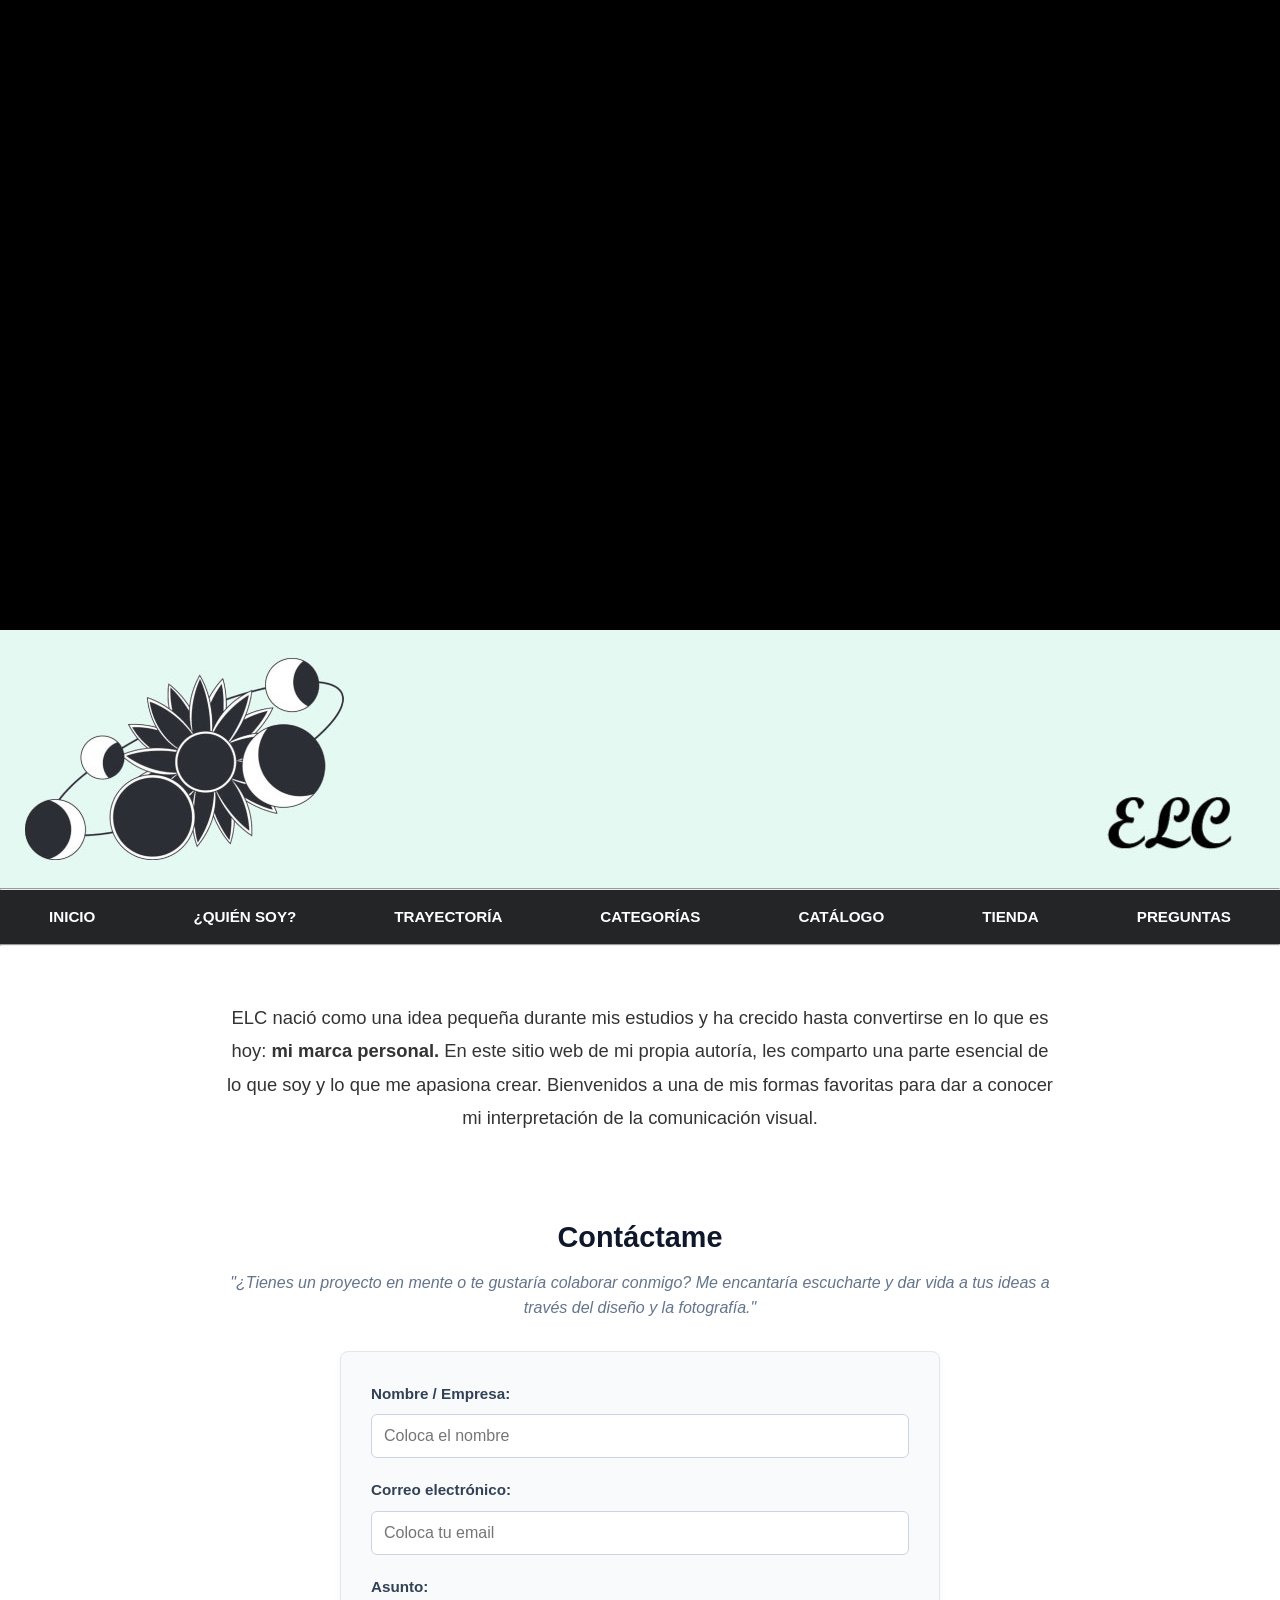
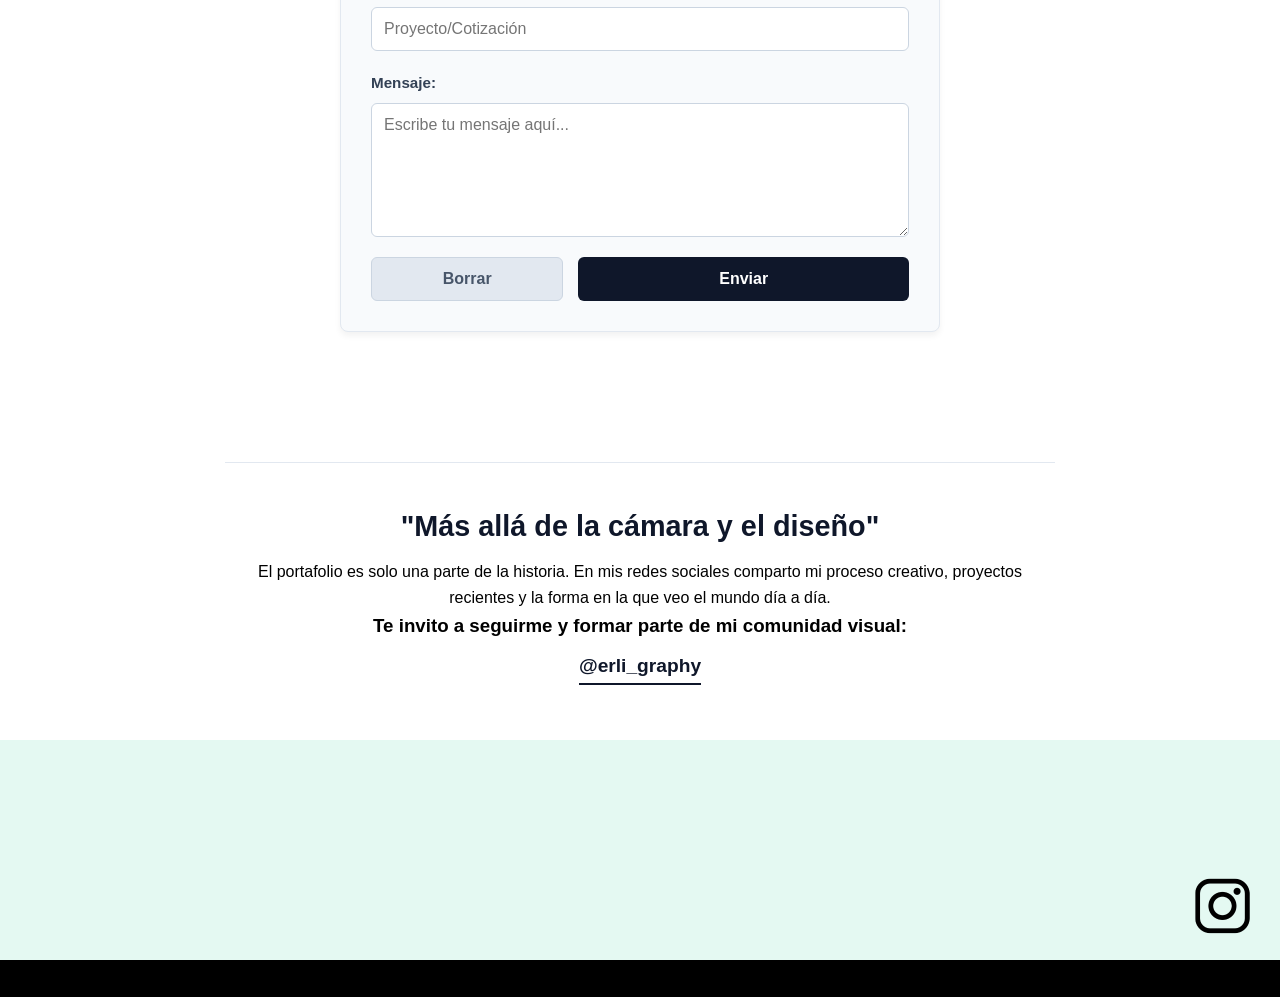
==== commit 3f5d7838: "Project finished" ====
--- a/pagina-web.html
+++ b/pagina-web.html
@@ -1,5 +1,6 @@
 <!DOCTYPE html>
 <html lang="es">
+
 <head>
 	<meta charset="utf-8">
 	<meta name="viewport" content="width=device-width, initial-scale=1.0">
@@ -7,85 +8,113 @@
 	<link rel="stylesheet" type="text/css" href="css/reticula12.css">
 	<link rel="stylesheet" type="text/css" href="css/estilos-pagina.css">
 </head>
+
 <body>
 
-<div id="pagina"><header class="video-header">
-		<video autoplay muted loop playsinline class="video-background">
-			<source src="202605142108.mp4" type="video/mp4">
-		</video>
-	</header>
+	<div id="pagina">
+		<header class="video-header">
+			<video autoplay muted loop playsinline class="video-background">
+				<source src="202605142108.mp4" type="video/mp4">
+			</video>
+		</header>
 
-	<header id="cabecera">
-		<img src="imagenes/cabecera.jpg" alt="Cabecera ELC">
-	</header>
+		<header id="cabecera">
+			<img src="imagenes/cabecera.jpg" alt="Cabecera ELC">
+		</header>
 
-	<hr>
+		<hr>
 
-	<nav id="menu">
-		<ul id="lista-menu">
-			<li><a href="pagina-web.html" title="INICIO">INICIO</a></li>
-			<li><a href="quiensoy/quien-soy.html" title="¿QUIÉN SOY?">¿QUIÉN SOY?</a></li>
-			<li><a href="trayectoria/trayectoria.html" title="TRAYECTORÍA">TRAYECTORÍA</a></li>
-			<li><a href="especificaciones/nuevas-especificaciones.html" title="CATEGORÍAS">CATEGORÍAS</a></li>
-			<li><a href="catalogo/catalogo.html" title="CATÁLOGO">CATÁLOGO</a></li>
-			<li><a href="tienda/tienda.html" title="TIENDA">TIENDA</a></li>
-			<li><a href="preguntas/preguntas.html" title="PREGUNTAS">PREGUNTAS</a></li>
-		</ul>		
-	</nav>
+		<nav id="menu">
+			<ul id="lista-menu">
+				<li><a href="pagina-web.html" title="INICIO">INICIO</a></li>
+				<li><a href="quiensoy/quien-soy.html" title="¿QUIÉN SOY?">¿QUIÉN SOY?</a></li>
+				<li><a href="trayectoria/trayectoria.html" title="TRAYECTORÍA">TRAYECTORÍA</a></li>
+				<li><a href="especificaciones/nuevas-especificaciones.html" title="CATEGORÍAS">CATEGORÍAS</a></li>
+				<li><a href="catalogo/catalogo.html" title="CATÁLOGO">CATÁLOGO</a></li>
+				<li><a href="tienda/tienda.html" title="TIENDA">TIENDA</a></li>
+				<li><a href="preguntas/preguntas.html" title="PREGUNTAS">PREGUNTAS</a></li>
+			</ul>
+		</nav>
 
-	<hr>
+		<hr>
 
-	<div class="contenido-principal">
-		
-		<p class="intro-texto">
-			ELC nació como una idea pequeña durante mis estudios y ha crecido hasta convertirse en lo que es hoy: <strong>mi marca personal.</strong> En este sitio web de mi propia autoría, les comparto una parte esencial de lo que soy y lo que me apasiona crear. Bienvenidos a una de mis formas favoritas para dar a conocer mi interpretación de la comunicación visual.
-		</p>
-		
-		<section class="seccion-contacto">
-			<h2>Contáctame</h2>
-			<p class="subtitulo"><em>"¿Tienes un proyecto en mente o te gustaría colaborar conmigo? Me encantaría escucharte y dar vida a tus ideas a través del diseño y la fotografía."</em></p>
+		<div class="contenido-principal">
 
-			<form name="Contáctame" action="Gracias.html" class="formulario-elegante">
-				<div class="grupo-campo">
-					<label for="nombre">Nombre / Empresa:</label>
-					<input type="text" id="nombre" name="nombre/empresa" maxlength="30" placeholder="Coloca el nombre" required>
+			<div class="fila">
+				<div class="col12">
+					<p class="intro-texto">
+						ELC nació como una idea pequeña durante mis estudios y ha crecido hasta convertirse en lo que es
+						hoy: <strong>mi marca personal.</strong> En este sitio web de mi propia autoría, les comparto
+						una parte esencial de lo que soy y lo que me apasiona crear. Bienvenidos a una de mis formas
+						favoritas para dar a conocer mi interpretación de la comunicación visual.
+					</p>
 				</div>
+			</div>
 
-				<div class="grupo-campo">
-					<label for="email">Correo electrónico:</label>
-					<input type="email" id="email" name="email" maxlength="30" placeholder="Coloca tu email" required>
-				</div> 
+			<div class="fila">
+				<div class="col12">
+					<section class="seccion-contacto">
+						<h2>Contáctame</h2>
+						<p class="subtitulo"><em>"¿Tienes un proyecto en mente o te gustaría colaborar conmigo? Me
+								encantaría escucharte y dar vida a tus ideas a través del diseño y la fotografía."</em>
+						</p>
 
-				<div class="grupo-campo">
-					<label for="asunto">Asunto:</label>
-					<input type="text" id="asunto" name="asunto" maxlength="30" placeholder="Proyecto/Cotización" required>
+						<form name="Contáctame" action="Gracias.html" class="formulario-elegante">
+							<div class="grupo-campo">
+								<label for="nombre">Nombre / Empresa:</label>
+								<input type="text" id="nombre" name="nombre/empresa" maxlength="30"
+									placeholder="Coloca el nombre" required>
+							</div>
+
+							<div class="grupo-campo">
+								<label for="email">Correo electrónico:</label>
+								<input type="email" id="email" name="email" maxlength="30" placeholder="Coloca tu email"
+									required>
+							</div>
+
+							<div class="grupo-campo">
+								<label for="asunto">Asunto:</label>
+								<input type="text" id="asunto" name="asunto" maxlength="30"
+									placeholder="Proyecto/Cotización" required>
+							</div>
+
+							<div class="grupo-campo">
+								<label for="mensaje">Mensaje:</label>
+								<textarea id="mensaje" name="mensaje" rows="6" placeholder="Escribe tu mensaje aquí..."
+									required></textarea>
+							</div>
+
+							<div class="grupo-botones">
+								<input type="reset" name="borrar" value="Borrar" class="btn-limpiar">
+								<input type="submit" name="enviar" value="Enviar" class="btn-enviar">
+							</div>
+						</form>
+					</section>
 				</div>
+			</div>
 
-				<div class="grupo-campo">
-					<label for="mensaje">Mensaje:</label>
-					<textarea id="mensaje" name="mensaje" rows="6" placeholder="Escribe tu mensaje aquí..." required></textarea>
+			<div class="fila">
+				<div class="col12">
+					<section class="seccion-comunidad">
+						<h2>"Más allá de la cámara y el diseño"</h2>
+						<p>El portafolio es solo una parte de la historia. En mis redes sociales comparto mi proceso
+							creativo, proyectos recientes y la forma en la que veo el mundo día a día.</p>
+
+						<h3>Te invito a seguirme y formar parte de mi comunidad visual:</h3>
+						<p class="instagram-enlace">
+							<a href="https://www.instagram.com/p/DL_NpAcs4de/" target="_blank"
+								title="erli_graphy">@erli_graphy</a>
+						</p>
+					</section>
 				</div>
+			</div>
 
-				<div class="grupo-botones">
-					<input type="reset" name="borrar" value="Borrar" class="btn-limpiar">
-					<input type="submit" name="enviar" value="Enviar" class="btn-enviar">
-				</div>
-			</form>
-		</section>
+		</div>
+		<footer id="pie">
+			<img src="imagenes/abajo.png" alt="Pie de página ELC">
+		</footer>
 
-		<section class="seccion-comunidad">
-			<h2>"Más allá de la cámara y el diseño"</h2>	
-			<p>El portafolio es solo una parte de la historia. En mis redes sociales comparto mi proceso creativo, proyectos recientes y la forma en la que veo el mundo día a día.</p>
-			
-			<h3>Te invito a seguirme y formar parte de mi comunidad visual:</h3>
-			<p class="instagram-enlace">
-				<a href="https://www.instagram.com/p/DL_NpAcs4de/" target="_blank" title="erli_graphy">@erli_graphy</a>
-			</p>
-		</section>
+	</div>
+</body>
 
-	</div><footer id="pie">
-		<img src="imagenes/abajo.png" alt="Pie de página ELC">
-	</footer>
-
-</div></body>
 </html>
